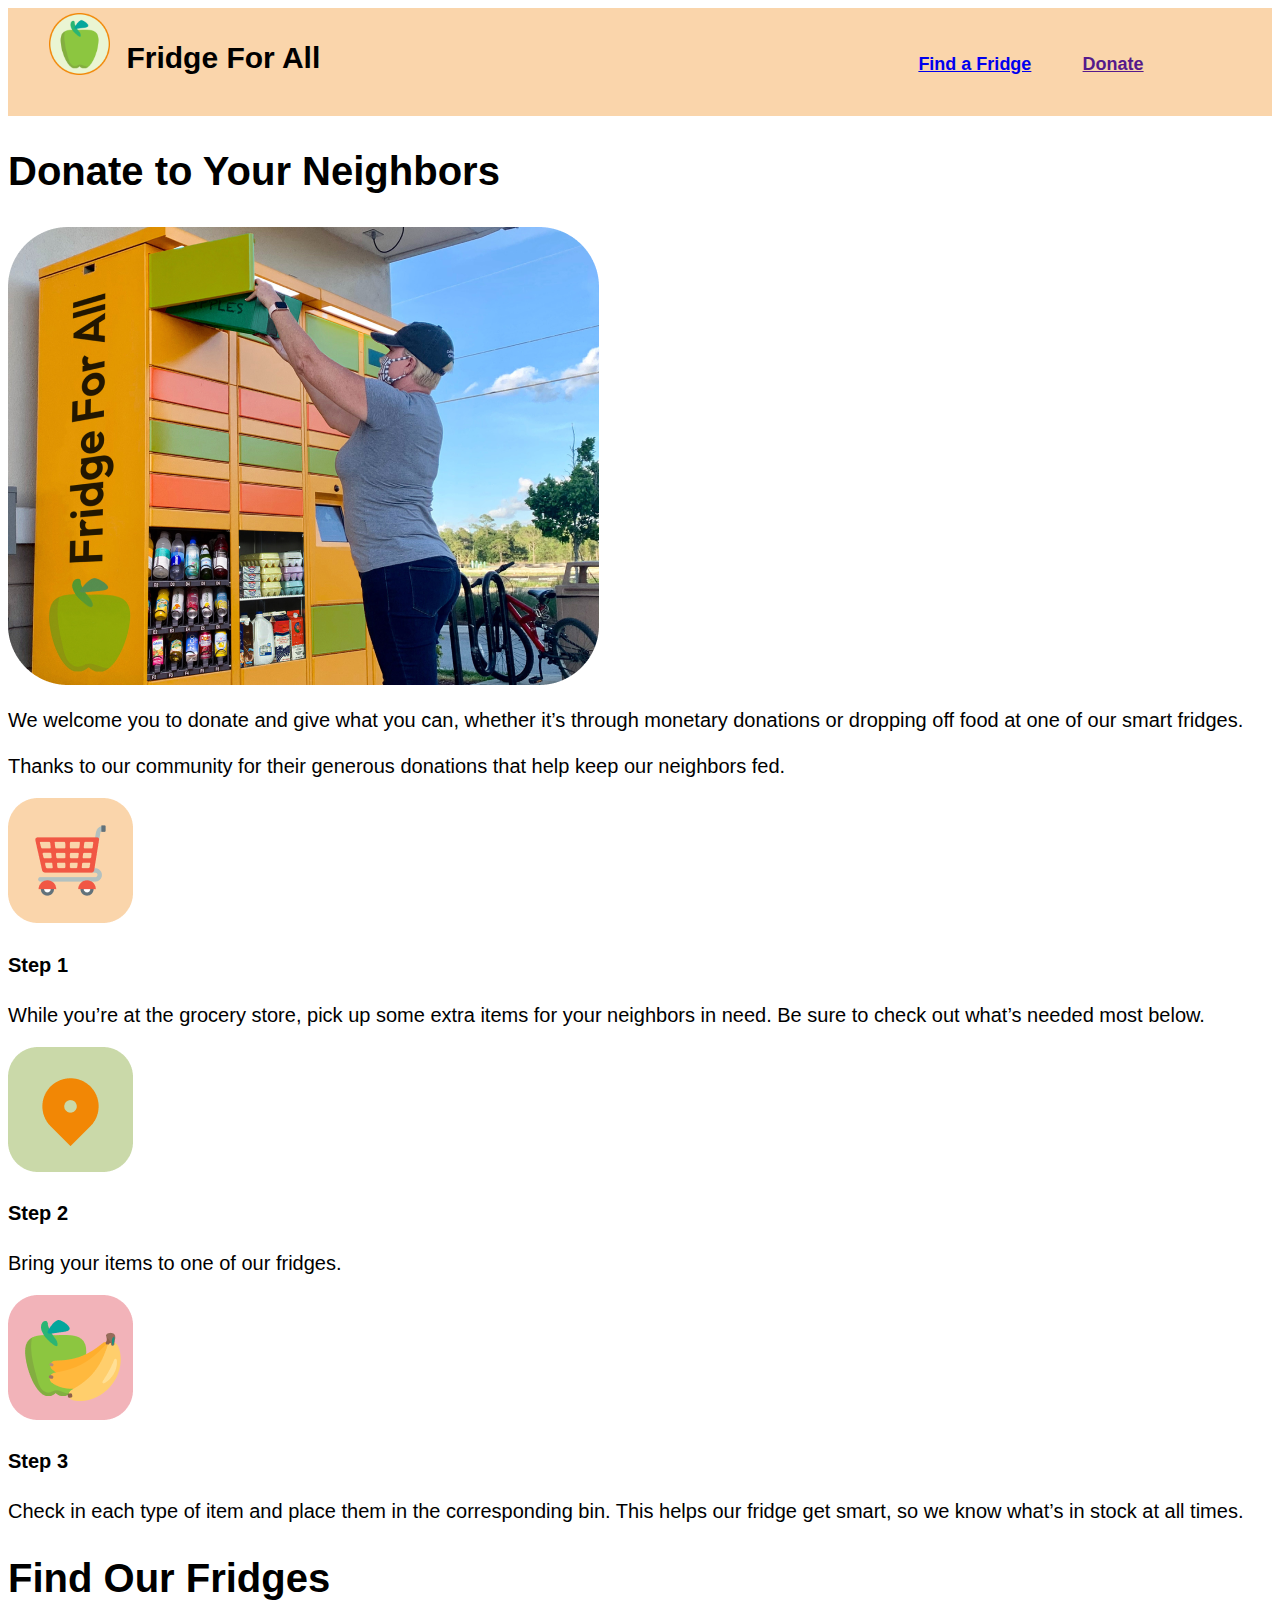
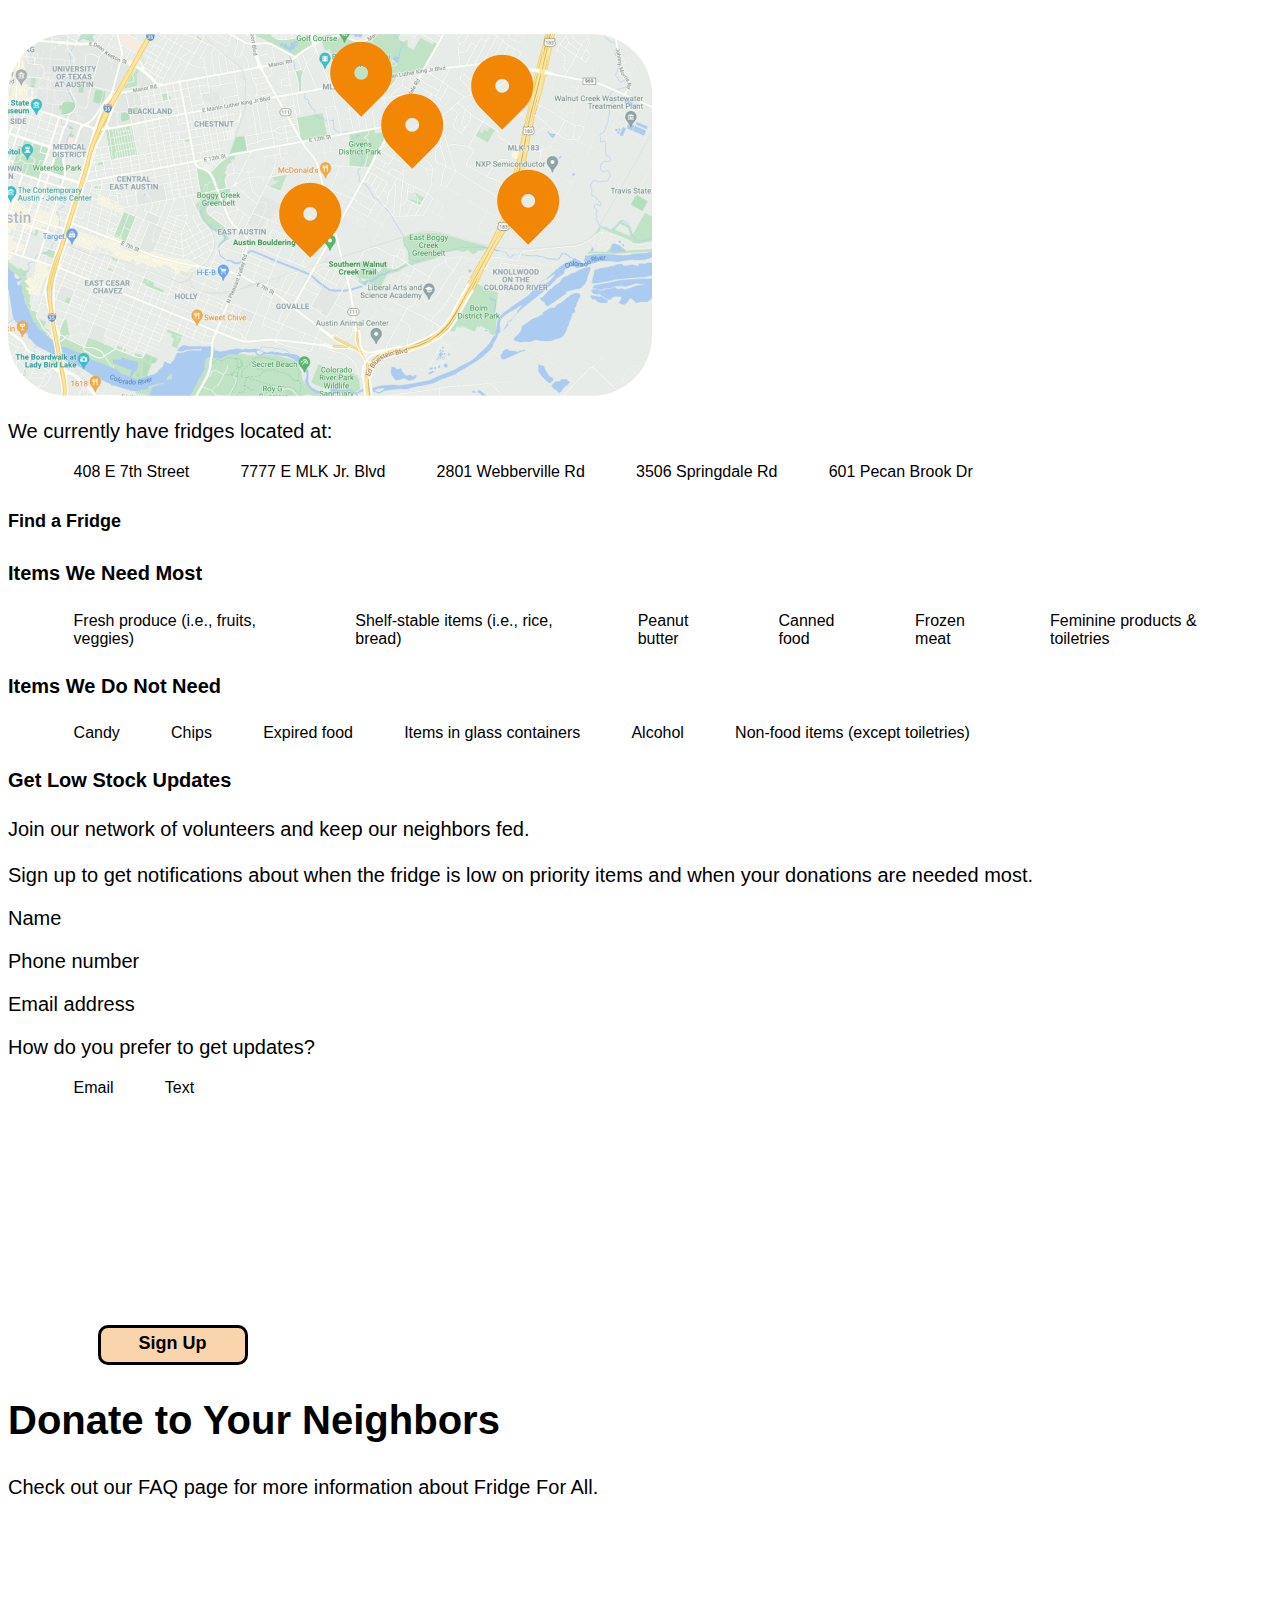
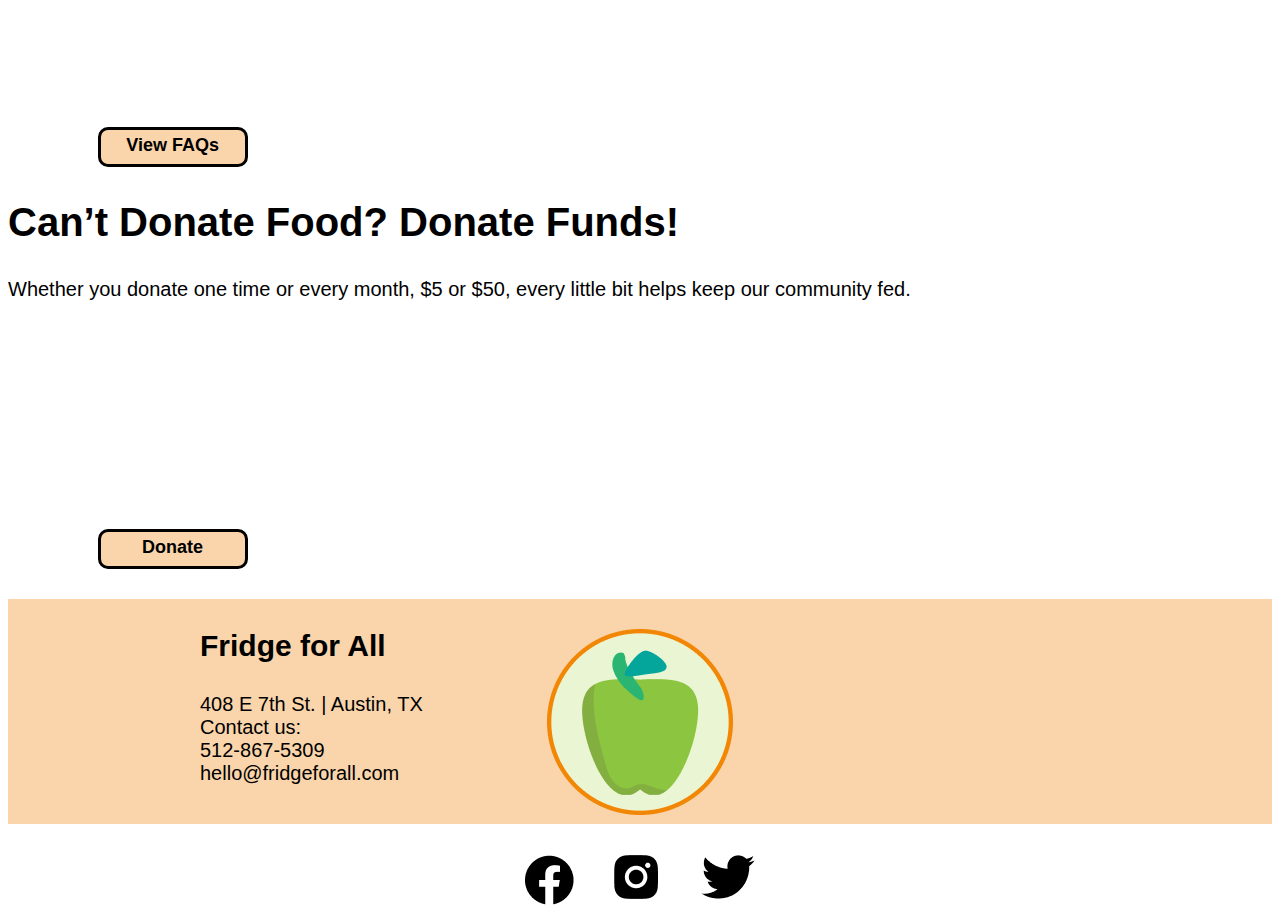
==== donate.html @ ed26b32c "finished page 3; css pointer added" ====
<!--Portfolio Index-->
<!DOCTYPE html>
<html>
    <head>
        <title>FridgeFA</title>
        <link href="css/style.css" rel="stylesheet" type="text/css">
        <link href="css/rwd.css" rel="stylesheet" type="text/css">
        <link rel="icon" type="image/x-icon" href="" alt="FFA Icon">
    </head>
    <body id="">
        <!--HEADER-->
        <header>
            <a href="index.html"><img src="images/Apple Logo.png" id="headerLogo"></a>
            <h3 id="headerTitle">Fridge For All</h3>
            <!--Links Etc.-->
            <nav id="headerNav">
                <ul>
                    <li><a href="findFridge.html"><h5>Find a Fridge</a></li>
                    <li><a href=""><h5>Donate</a></li>
                </ul>
            </nav>
        </header>

        <!--Donate Hero-->
        <section id="hereToHelp"> <!--left these IDs the same, as findFridge. make classes to affect bottom section headers the same? left a similar note in CSS-->
            <h2 id="hereHelp">Donate to Your Neighbors</h2>
            <img id="donorPic" src="./images/Volunteer Desktop.png">
            <p id="hereText" >We welcome you to donate and give what you can, whether it’s through monetary donations or dropping off food at one of our smart fridges.
                            <br><br>Thanks to our community for their generous donations that help keep our neighbors fed.
            </p>
        </section>

        <!--Step by Step Directions-->
        <section id="directions">
            <div class="cardStep">
                <img src="./images/Grocery Cart.png">
                <h4 class="cardTitle">Step 1</h4>
                <p class="cardText">While you’re at the grocery store, pick up some extra items for your neighbors in need. Be sure to check out what’s needed most below.</p>
            </div>
            <div class="cardStep">
                <img src="./images/Step 2.png">
                <h4 class="cardTitle">Step 2</h4>
                <p class="cardText">Bring your items to one of our fridges.</p>
            </div>
            <div class="cardStep">
                <img src="./images/Step 3.png">
                <h4 class="cardTitle">Step 3</h4>
                <p class="cardText">Check in each type of item and place them in the corresponding bin. This helps our fridge get smart, so we know what’s in stock at all times.</p>
            </div>
        </section>

        <!--MAP-->
        <section id="mapFridge">
            <h2 id="hereHelp">Find Our Fridges</h2>
            <div>
                <img src="images/Map.png">
                <img src="images/Map Pin.png" class="allMapPins" id="mapPin1">
                <img src="images/Map Pin.png" class="allMapPins" id="mapPin2">
                <img src="images/Map Pin.png" class="allMapPins" id="mapPin3">
                <img src="images/Map Pin.png" class="allMapPins" id="mapPin4">
                <img src="images/Map Pin.png" class="allMapPins" id="mapPin5">
            </div>
            <div>
                <p>We currently have fridges located at:</p>
                <ul>
                    <li>408 E 7th Street</li>
                    <li>7777 E MLK Jr. Blvd</li>
                    <li>2801 Webberville Rd</li>
                    <li>3506 Springdale Rd</li>
                    <li>601 Pecan Brook Dr</li>
                </ul>
                <div>
                    <h5>Find a Fridge</h5>
                </div>
            </div>
            <!--the following lists are unique to page 3-->
            <div>
                <h4>Items We Need Most</h4>
                <ul>
                    <li>Fresh produce (i.e., fruits, veggies)</li>
                    <li>Shelf-stable items (i.e., rice, bread)</li>
                    <li>Peanut butter</li>
                    <li>Canned food</li>
                    <li>Frozen meat</li>
                    <li>Feminine products & toiletries</li>
                </ul>
            </div>
            <div>
                <h4>Items We Do Not Need</h4>
                <ul>
                    <li>Candy</li>
                    <li>Chips</li>
                    <li>Expired food</li>
                    <li>Items in glass containers</li>
                    <li>Alcohol</li>
                    <li>Non-food items (except toiletries)</li>
                </ul>
            </div>
        </section>

        <!--GET LOW STOCK UPDATES-->
        <section id="lowStock"> <!--note the ID similarities to index, but these are WHAT not WHO-->
            <div id="lowLeft">
                <h4>Get Low Stock Updates</h4>
                <p>Join our network of volunteers and keep our neighbors fed.
                    <br><br>Sign up to get notifications about when the fridge is low on priority items and when your donations are needed most.
                </p>
            </div>
            <div id="lowRight">
                <div>
                    <p>Name</p><div class="inputField"></div>
                </div>
                <div>
                    <p>Phone number</p><div class="inputField"></div>
                </div>
                <div>
                    <p>Email address</p><div class="inputField"></div>
                </div>
                <div>
                    <p>How do you prefer to get updates?</p>
                    <ul class="inputField"><li>Email</li><li>Text</li></ul>
                </div>
                <div id="button">
                    <h5 class="CTA">Sign Up</h5>
                </div>
            </div>
        </section>
        
        <!--FAQ Section-->
        <section> <!--instead of same IDs, tried re-usable Classes, here-->
            <h2 class="sectionHeader">Donate to Your Neighbors</h2>
            <p class="sectionText">Check out our FAQ page for more information about Fridge For All.</p>
            <div id="button"> <!--this might be our button issue: re-using this ID here. redefine as a class?-->
                <h5 class="CTA">View FAQs</h5>
            </div>
        </section>
        
        <!--FAQ-2 Section-->
        <section> <!--left these IDs the same, as findFridge-->
            <h2 class="sectionHeader">Can’t Donate Food? Donate Funds!</h2>
            <p class="sectionText">Whether you donate one time or every month, $5 or $50, every little bit helps keep our community fed.</p>
            <div id="button"> <!--this might be our button issue: re-using this ID here. redefine as a class?-->
                <h5 class="CTA">Donate</h5>
            </div>
        </section>

        <!--FOOTER-->
        <footer>
            <div id="footAddress">
                <h3>Fridge for All</h3>
                <p>408 E 7th St. | Austin, TX<br>Contact us:<br>512-867-5309<br>hello@fridgeforall.com</p>
            </div>
            <div id="footLogo">
                <a href="index.html"><img src="images/Apple Logo.png"></a>
            </div>
            <div>
                <img src="images/Facebook.png" id="footFace" class="cursorPointer">
                <img src="images/Instagram.png" id="footIn" class="cursorPointer">
                <img src="images/Twitter.png" id="footTwit" class="cursorPointer">
            </div>
        </footer>
        
        <script src="https://code.jquery.com/jquery-3.4.1.min.js"></script>
        <script src="https://ajax.googleapis.com/ajax/libs/jquery/3.4.1/jquery.min.js"></script>
        <script src="js/index.js"></script>
    </body>
</html>
---- css/style.css ----
/*Fridge for All Style Sheet*/


h1{
    color:black;
    font-family: "Outfit","Helvetica","Spectral","Georgia",sans-serif;
    font-size: 50px;
}
h2{
    color:black;
    font-family: "Outfit","Helvetica","Spectral","Georgia",sans-serif;
    font-size: 40px;
}
h3{
    color:black;
    font-family: "Outfit","Helvetica","Spectral","Georgia",sans-serif;
    font-size: 30px;
}
h4{
    color:black;
    font-family: "Outfit","Helvetica","Spectral","Georgia",sans-serif;
    font-size: 20px;
}
h5{
    color:black;
    font-family: "Outfit","Helvetica","Spectral","Georgia",sans-serif;
    font-size: 18px;
}
pre{
    margin-top: -3%;
    color:black;
    font-family: "Outfit","Helvetica","Spectral","Georgia",sans-serif;
    font-size: 42px;
    font-weight: bold;
}
p{
    color:black;
    font-family: "Outfit","Helvetica","Epilogue","Cambria",sans-serif;
    font-size: 20px;
}

ul{
    list-style: none;
    display: flex;
}
li{
    color:black;
    font-family: "Expletus Sans","Arima Madurai","Spectral","Georgia",sans-serif;
    font-size: 16px;
    padding-left: 2vw;
    padding-right: 2vw;
}

*{
    box-sizing: border-box;
}/* ^^W3 says helps layout: includes padding and borders in element sizes for gridding*/

/*The Header: logo, title, and navigation_______________*/
header{
    background-color: #FAD5AB;
    height: 12vh;

    display: grid;
    grid-template-columns:  8vw         25vw        33vw        33vw;
    grid-template-areas:    "headerLogo headerTitle headerGap   headerNav";
}
#headerLogo{
    padding-top: 5%;
    margin-left: auto;
    width: 60%;

    display: grid;
    grid-area: headerLogo;
}
#headerTitle{
    padding-top: 1%;
    margin-left: 5%;
    display: grid;
    grid-area: headerTitle;
}
#headerGap{/*used only for spacing*/
    display: grid;
    grid-area: headerGap;
}
#headerNav{
    display: grid;
    grid-area: headerNav;
}

#heroBanner{
    background-image:url("../images/Header.png");
    background-size: cover;
    height: 35vh;
    width: 100%;
    text-align: center;
    padding-top: 3%;
}
/*#heroWelcomeNeighbor{

}
#heroTakeLeave{

}/*

/*Who We Are    underneath the hero banner_____________________*/
#whoWeAre{
    padding-bottom: 5%;
    display: grid;
    grid-template-areas:    "whoTitle   whoTitle"
                            "whoLeft    WhoRight";
}
#who{
    text-align: center;
    margin-top: 5%;
    width: 100%;
}
#whoTitle{
    text-align: center;
    display:grid;
    padding-top: 3%;
    grid-area: whoTitle;
    
}
#whoLeft{
    text-align: left;
    padding-left: 25%;
    width: 50%;
}
#whoRight{
    scale: -10%;
    float: right;
    margin-top: -26%;
    padding-right: 25%;
    margin-left: 75vw;
    width: 45%;
    display: grid;
    grid-area: whoRight;

    grid-template-areas:    "whoCard1 whoCard2"
                            "whoCard3 whoCard4";
}

.CTA{/*button styling*/
    border-style: solid;
    background-color: #FAD5AB;
    height: 40px;
    width: 150px;
    margin-left: 7vw;
    border-radius: 10px;
    text-align: center;
    padding-top: 5px;
    margin-top: 18%;
}

/*Tile/Card Styling_____________________________________________*/
.tileStat{
    text-align: center;
    display: flex;
}

.tilePic{
    width: 210px;
    padding: 10px;
}

.statText{
    margin-top: -20%;
}

#whoCard1{
    display: grid;
    grid-area: whoCard1;
}
#whoCard2{
    display: grid;
    grid-area: whoCard2;
}
#whoCard3{
    display: grid;
    grid-area: whoCard3;
}
#whoCard4{
    display: grid;
    grid-area: whoCard4;
}

#help{
    margin-top: 8%;
    text-align: left;
    padding-left: 25%;
    width: 50%;
}

#basket{
    margin-top: -80%;
    margin-left: 33.5vw;
    width: 45%;
}
/*Map styling_____________________________________________________*/
#map{
    margin-top: 5%;
    padding-left: 18%;
    padding-bottom: 5%;
    padding-right: 20px;
}

.allMapPins{
    position: absolute;
}
#mapPin1{
    margin-left: -26%;
}
#mapPin2{
    margin-left: -15%;
    margin-top: 1%;
}
#mapPin3{
    margin-left: -22%;
    margin-top: 4%;
}
#mapPin4{
    margin-left: -13%;
    margin-top: 10%;
}
#mapPin5{
    margin-left: -30%;
    margin-top: 11%;
}

#location{
    float: right;
    text-align: left;
    margin-top: -21%;
    margin-right: 20vw;
    width: 30%;
}

#button2{/*button styling*/
    border-style: solid;
    background-color: #FAD5AB;
    height: 40px;
    width: 150px;
    margin-left: 7vw;
    border-radius: 10px;
    text-align: center;
    margin-top: 18%;
}

#CTA2{
    margin-top: 4%;
}

/*page 2 new declrations
didn't move others around, so that you could find them still,
in case you're familiar with their order on this page.*/
#whatStock{
    /**/
}
#whatTitle{
    /**/
}
#whatLeft{
    /**/
}
#whatRight{
    /**/
}

.dropdown{
    /**/
}

#whatCard1{
    /**/
}
#whatCard2{
    /**/
}
#whatCard3{
    /**/
}
#whatCard4{
    /**/
}

.inputField{
    /**/
}


/*page 3/new declrations
didn't move others around, so that you could find them still,
in case you're familiar with their order on this page.*/
#donorPic{
    /**/
}

#directions{
    /**/
}
.cardStep{
    /**/
}
.cardTitle{
    /**/
}
.cardText{
    /**/
}

/*the repetitive nature of some of these IDs makes me wonder
can we generalize the name so it'd be less confusing to apply
the same spacing to comparable sections on each page?
e.g., sectionHeader below, but used in place of other IDs, too,
if they don't each need micro-spacing*/
#lowStock{
    /**/
}
#lowLeft{
    /**/
}
#lowRight{
    /**/
}

.sectionHeader{
    /**/
}
.sectionText{
    /**/
}

/*footer styling____________________________________________________*/
footer{
    background-color: #FAD5AB;
    text-align: center;
    height: 25vh;
}
#footLogo{
    padding: 30px;
}

#footAddress{
    text-align: left;
    position: absolute;
    margin-left: 15%;
}

#footSocial{
    float: right;
    margin-right: 15vw;
    margin-top: -11.5%;
}

#footFace{
    padding-right: 30px;
}

#footIn{
    padding-right: 30px;
}
---- css/rwd.css ----
/*Fridge for All Style Sheet 2*/

/*Interaction States*/

.cursorPointer{
    cursor: pointer;
}


/*
#nav1:hover{
    text-shadow: 0px 4px 12px #2aca0a;
    transition: 0.2s;
}
*/

/*
#hQuote:hover{
    text-shadow: 0px 4px 12px #0a8dca;
    transition: 0.2s;
}
*/

/*Breakpoint: Mobile*/
@media all and (max-width: 500px){
    
}
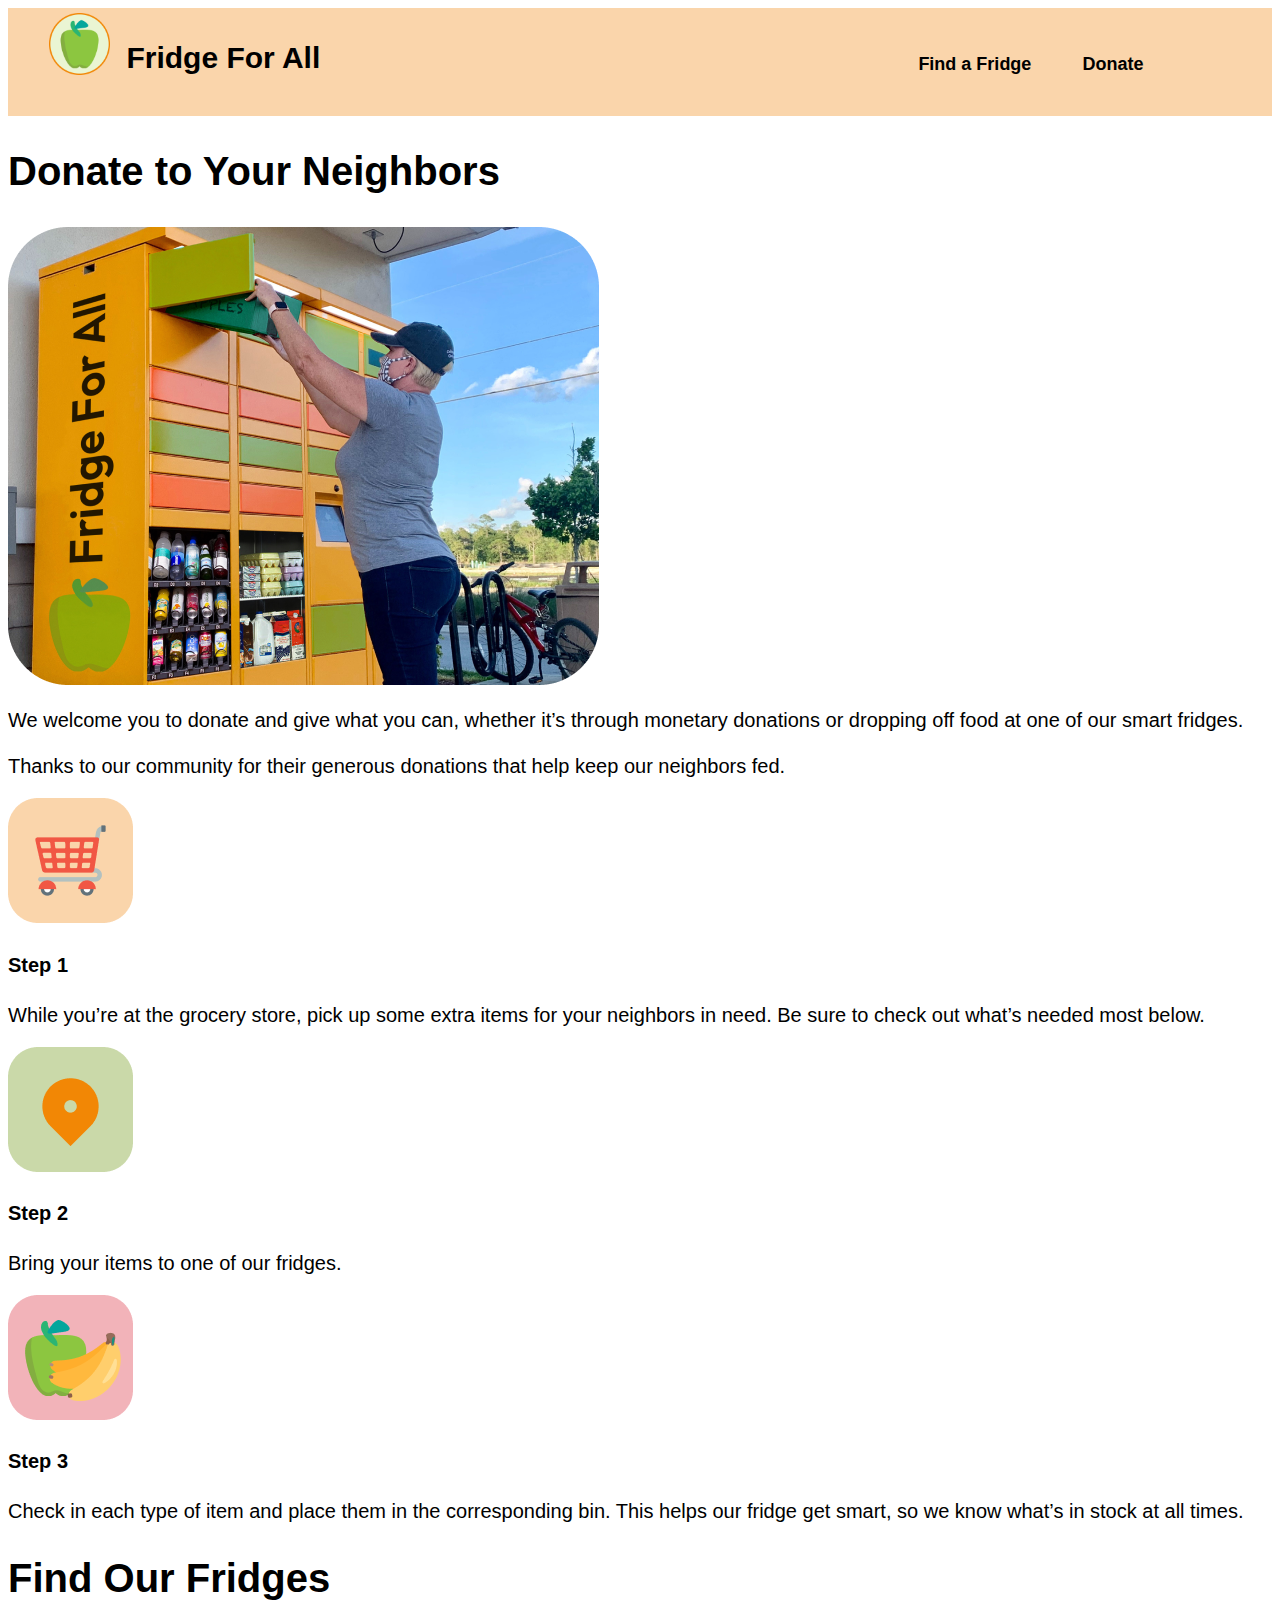
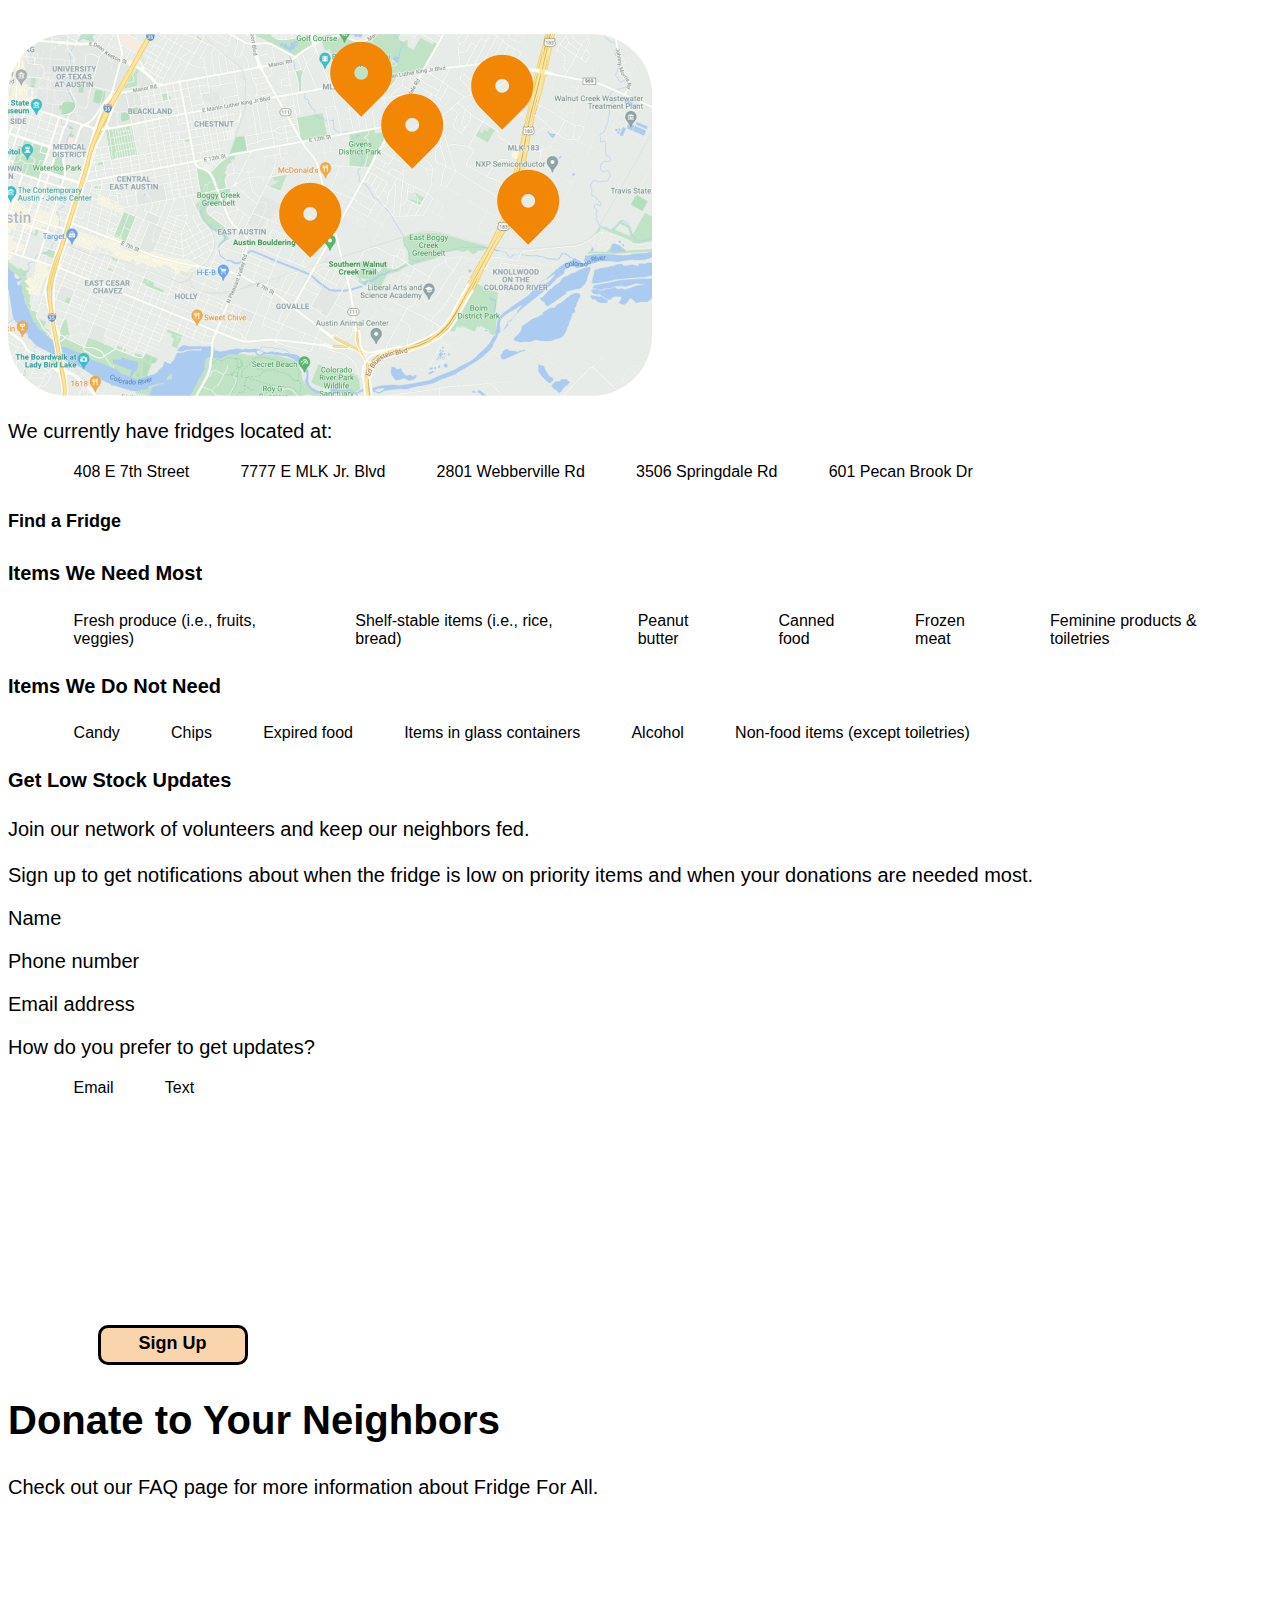
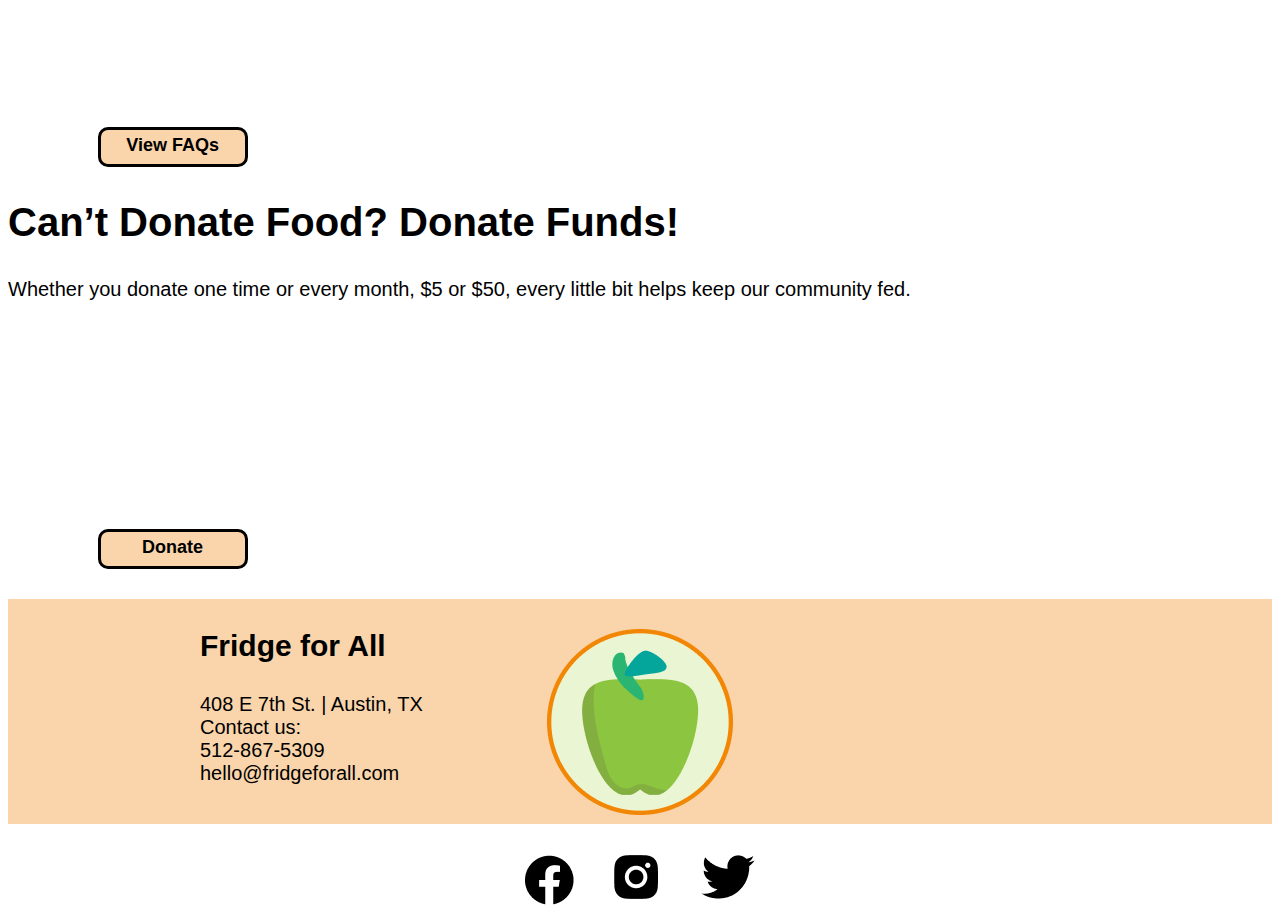
==== commit 77fcd7d5: "map and button js" ====
--- a/donate.html
+++ b/donate.html
@@ -5,7 +5,7 @@
         <title>FridgeFA</title>
         <link href="css/style.css" rel="stylesheet" type="text/css">
         <link href="css/rwd.css" rel="stylesheet" type="text/css">
-        <link rel="icon" type="image/x-icon" href="" alt="FFA Icon">
+        <link rel="icon" type="image/x-icon" href="images/Apple Logo.png" alt="FFA Icon">
     </head>
     <body id="">
         <!--HEADER-->
@@ -59,6 +59,7 @@
                 <img src="images/Map Pin.png" class="allMapPins" id="mapPin3">
                 <img src="images/Map Pin.png" class="allMapPins" id="mapPin4">
                 <img src="images/Map Pin.png" class="allMapPins" id="mapPin5">
+                <div id="dropdownContent"><p id="mapAddress">867 Five Three O'Nine St</p></div>
             </div>
             <div>
                 <p>We currently have fridges located at:</p>
@@ -69,9 +70,9 @@
                     <li>3506 Springdale Rd</li>
                     <li>601 Pecan Brook Dr</li>
                 </ul>
-                <div>
+                <a href="findFridge.html"><div>
                     <h5>Find a Fridge</h5>
-                </div>
+                </div></a>
             </div>
             <!--the following lists are unique to page 3-->
             <div>
@@ -120,9 +121,9 @@
                     <p>How do you prefer to get updates?</p>
                     <ul class="inputField"><li>Email</li><li>Text</li></ul>
                 </div>
-                <div id="button">
+                <a href=""><div id="button">
                     <h5 class="CTA">Sign Up</h5>
-                </div>
+                </div></a>
             </div>
         </section>
         
@@ -130,18 +131,18 @@
         <section> <!--instead of same IDs, tried re-usable Classes, here-->
             <h2 class="sectionHeader">Donate to Your Neighbors</h2>
             <p class="sectionText">Check out our FAQ page for more information about Fridge For All.</p>
-            <div id="button"> <!--this might be our button issue: re-using this ID here. redefine as a class?-->
+            <a href=""><div id="button"> <!--this might be our button issue: re-using this ID here. redefine as a class?-->
                 <h5 class="CTA">View FAQs</h5>
-            </div>
+            </div></a>
         </section>
         
         <!--FAQ-2 Section-->
         <section> <!--left these IDs the same, as findFridge-->
             <h2 class="sectionHeader">Can’t Donate Food? Donate Funds!</h2>
             <p class="sectionText">Whether you donate one time or every month, $5 or $50, every little bit helps keep our community fed.</p>
-            <div id="button"> <!--this might be our button issue: re-using this ID here. redefine as a class?-->
+            <a href=""><div id="button"> <!--this might be our button issue: re-using this ID here. redefine as a class?-->
                 <h5 class="CTA">Donate</h5>
-            </div>
+            </div></a>
         </section>
 
         <!--FOOTER-->
@@ -154,9 +155,9 @@
                 <a href="index.html"><img src="images/Apple Logo.png"></a>
             </div>
             <div>
-                <img src="images/Facebook.png" id="footFace" class="cursorPointer">
-                <img src="images/Instagram.png" id="footIn" class="cursorPointer">
-                <img src="images/Twitter.png" id="footTwit" class="cursorPointer">
+                <img src="images/Facebook.png" id="footFace">
+                <img src="images/Instagram.png" id="footIn">
+                <img src="images/Twitter.png" id="footTwit">
             </div>
         </footer>
         
--- a/css/style.css
+++ b/css/style.css
@@ -3,39 +3,39 @@
 
 h1{
     color:black;
-    font-family: "Outfit","Helvetica","Spectral","Georgia",sans-serif;
+    font-family: "Outfit","Helvetica","Georgia","Cambira",sans-serif;
     font-size: 50px;
 }
 h2{
     color:black;
-    font-family: "Outfit","Helvetica","Spectral","Georgia",sans-serif;
+    font-family: "Outfit","Helvetica","Georgia","Cambira",sans-serif;
     font-size: 40px;
 }
 h3{
     color:black;
-    font-family: "Outfit","Helvetica","Spectral","Georgia",sans-serif;
+    font-family: "Outfit","Helvetica","Georgia","Cambira",sans-serif;
     font-size: 30px;
 }
 h4{
     color:black;
-    font-family: "Outfit","Helvetica","Spectral","Georgia",sans-serif;
+    font-family: "Outfit","Helvetica","Georgia","Cambira",sans-serif;
     font-size: 20px;
 }
 h5{
     color:black;
-    font-family: "Outfit","Helvetica","Spectral","Georgia",sans-serif;
+    font-family: "Outfit","Helvetica","Georgia","Cambira",sans-serif;
     font-size: 18px;
 }
 pre{
     margin-top: -3%;
     color:black;
-    font-family: "Outfit","Helvetica","Spectral","Georgia",sans-serif;
+    font-family: "Outfit","Helvetica","Georgia","Cambira",sans-serif;
     font-size: 42px;
     font-weight: bold;
 }
 p{
     color:black;
-    font-family: "Outfit","Helvetica","Epilogue","Cambria",sans-serif;
+    font-family: "Outfit","Helvetica","Georgia","Cambira",sans-serif;
     font-size: 20px;
 }
 
@@ -45,10 +45,27 @@
 }
 li{
     color:black;
-    font-family: "Expletus Sans","Arima Madurai","Spectral","Georgia",sans-serif;
+    font-family: "Outfit","Helvetica","Georgia","Cambira",sans-serif;
     font-size: 16px;
     padding-left: 2vw;
     padding-right: 2vw;
+}
+
+a:link{
+    color:black ;
+    text-decoration: none;
+}
+a:visited{
+    color:black ;
+    text-decoration: none;
+}
+a:hover{
+    color:green ;
+    text-decoration: underline;
+}
+a:active{
+    color:black ;
+    text-decoration: none;
 }
 
 *{
@@ -150,6 +167,7 @@
     text-align: center;
     padding-top: 5px;
     margin-top: 18%;
+    cursor: pointer;
 }
 
 /*Tile/Card Styling_____________________________________________*/
@@ -244,10 +262,12 @@
     border-radius: 10px;
     text-align: center;
     margin-top: 18%;
+    cursor: pointer;
 }
 
 #CTA2{
     margin-top: 4%;
+    cursor: pointer;
 }
 
 /*page 2 new declrations
@@ -354,8 +374,14 @@
 
 #footFace{
     padding-right: 30px;
+    cursor: pointer;
 }
 
 #footIn{
     padding-right: 30px;
-}
+    cursor: pointer;
+}
+
+#footTwit{
+    cursor: pointer;
+}
--- a/css/rwd.css
+++ b/css/rwd.css
@@ -1,25 +1,39 @@
 /*Fridge for All Style Sheet 2*/
 
-/*Interaction States*/
+/*maybe for java, since it doesn't recognize vw/h, but not useful yet*/
+#screenCheck{
+    width: 1vw;
+    height: 1vh;
+}
 
-.cursorPointer{
-    cursor: pointer;
+#dropdownContent{
+    display: none;
+    position: absolute;
+    padding-top: 0px;
+    padding-left: 10px;
+    z-index: 1;
+
+    background-color: #f9f9f9;
+    border-radius: 15px;
+    height: 40px;
+    max-width: 350px;
+    box-shadow: 0px 8px 16px 0px rgba(40, 209, 68, 0.459);
 }
+
+.allMapPins:hover{
+    transform: scaleX(1.2);/*not currently working*/
+    transform: scaleY(1.2);
+    transform: translate(0px -10px); /*not currently working*/
+    transition: 0.2s;
+}
+
+/*change to number to see which pin this is*/ /*
+#mapPin2:hover { 
+    background-color: blue;
+}*/
 
 
 /*
-#nav1:hover{
-    text-shadow: 0px 4px 12px #2aca0a;
-    transition: 0.2s;
-}
-*/
-
-/*
-#hQuote:hover{
-    text-shadow: 0px 4px 12px #0a8dca;
-    transition: 0.2s;
-}
-*/
 
 /*Breakpoint: Mobile*/
 @media all and (max-width: 500px){
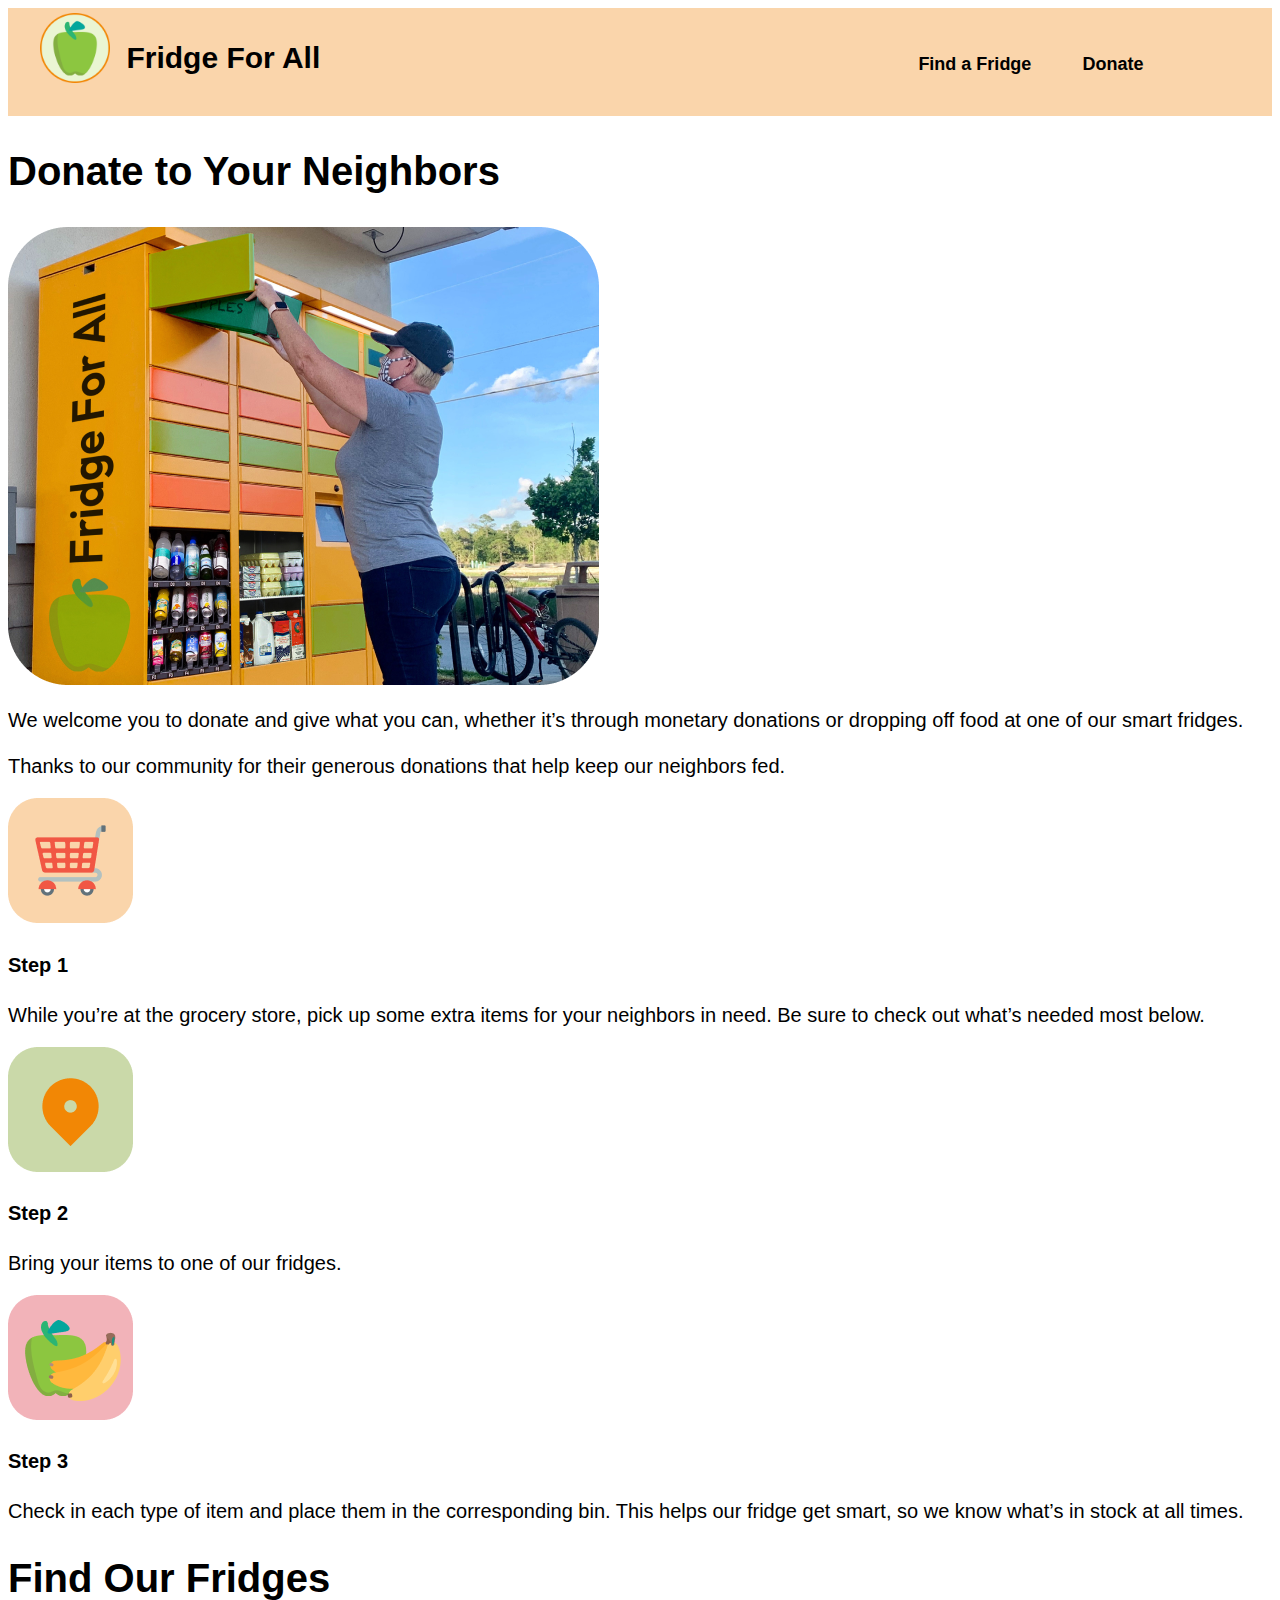
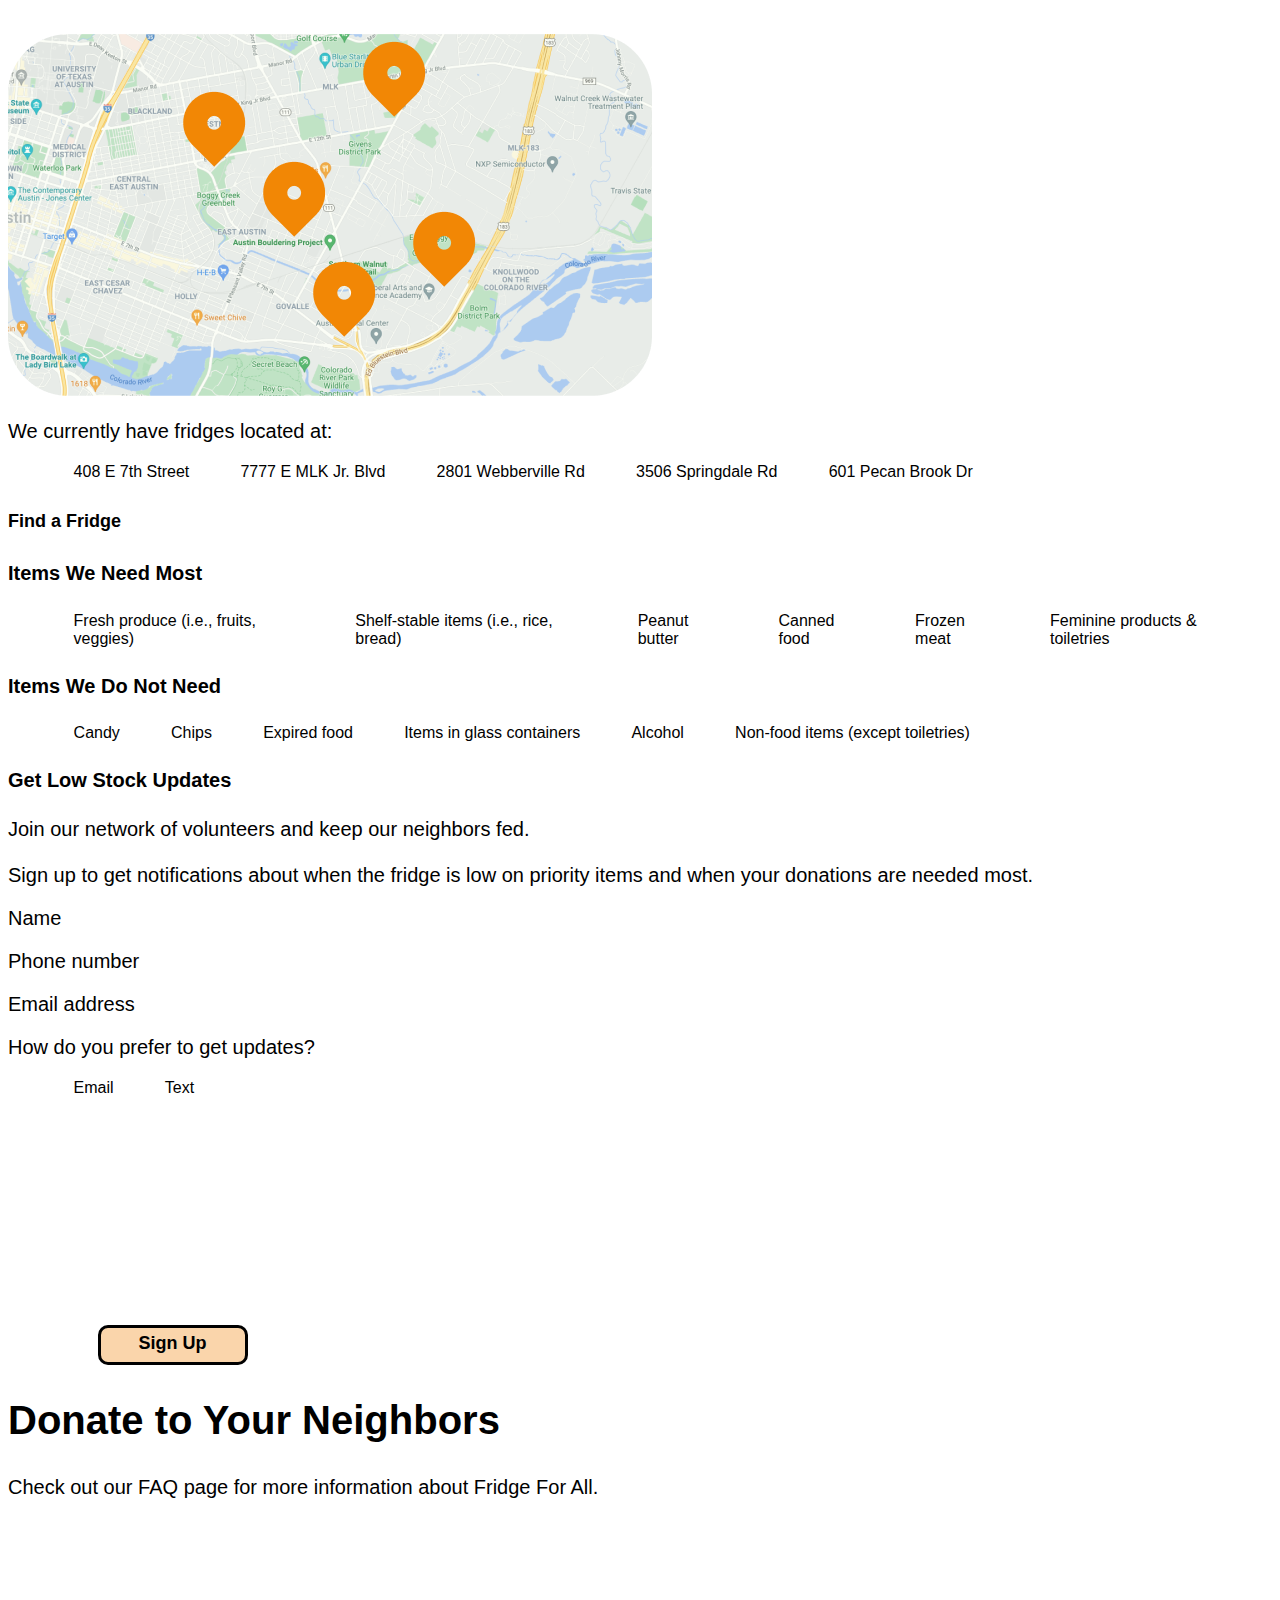
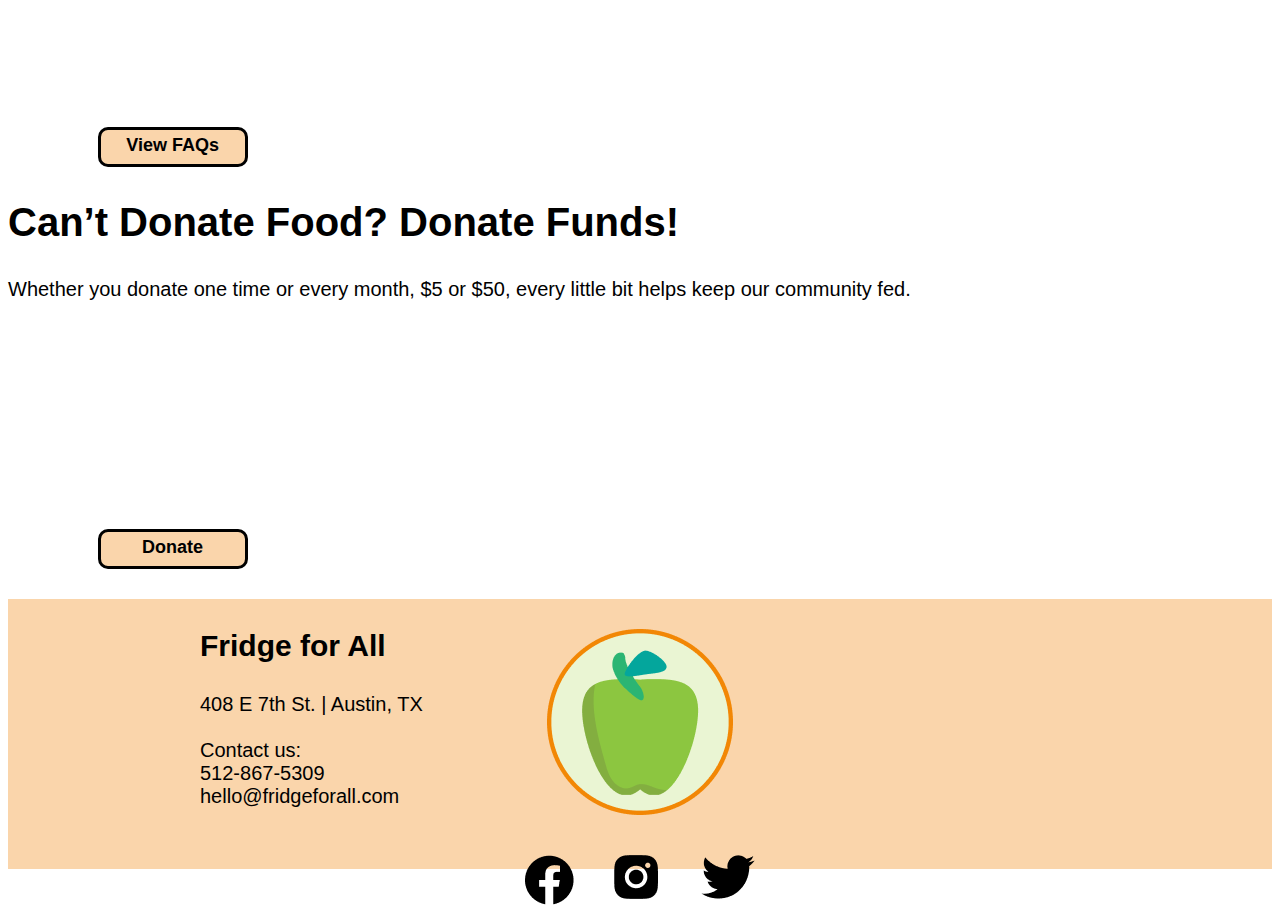
==== commit 0e9c00d0: "rwd: footer" ====
--- a/donate.html
+++ b/donate.html
@@ -149,7 +149,7 @@
         <footer>
             <div id="footAddress">
                 <h3>Fridge for All</h3>
-                <p>408 E 7th St. | Austin, TX<br>Contact us:<br>512-867-5309<br>hello@fridgeforall.com</p>
+                <p>408 E 7th St. | Austin, TX<br><br>Contact us:<br>512-867-5309<br>hello@fridgeforall.com</p>
             </div>
             <div id="footLogo">
                 <a href="index.html"><img src="images/Apple Logo.png"></a>
--- a/css/style.css
+++ b/css/style.css
@@ -84,7 +84,7 @@
 #headerLogo{
     padding-top: 5%;
     margin-left: auto;
-    width: 60%;
+    width: 70px;
 
     display: grid;
     grid-area: headerLogo;
@@ -122,20 +122,20 @@
 /*Who We Are    underneath the hero banner_____________________*/
 #whoWeAre{
     padding-bottom: 5%;
-    display: grid;
+    /*display: grid;
     grid-template-areas:    "whoTitle   whoTitle"
-                            "whoLeft    WhoRight";
+                            "whoLeft    WhoRight";*/
 }
 #who{
     text-align: center;
     margin-top: 5%;
     width: 100%;
 }
-#whoTitle{
-    text-align: center;
-    display:grid;
+.sectionTitle{
+    text-align: center;
     padding-top: 3%;
-    grid-area: whoTitle;
+    /*display:grid;
+    grid-area: whoTitle;*/
     
 }
 #whoLeft{
@@ -146,15 +146,18 @@
 #whoRight{
     scale: -10%;
     float: right;
-    margin-top: -26%;
+    margin-top: -470px;
     padding-right: 25%;
     margin-left: 75vw;
     width: 45%;
-    display: grid;
-    grid-area: whoRight;
-
+    /*grid-area: whoRight;*/
+
+    display: grid;
     grid-template-areas:    "whoCard1 whoCard2"
                             "whoCard3 whoCard4";
+}
+#button{
+    /**/
 }
 
 .CTA{/*button styling*/
@@ -162,12 +165,13 @@
     background-color: #FAD5AB;
     height: 40px;
     width: 150px;
+    border-radius: 10px;
+    text-align: center;
+    cursor: pointer;
+
     margin-left: 7vw;
-    border-radius: 10px;
-    text-align: center;
+    margin-top: 18%;
     padding-top: 5px;
-    margin-top: 18%;
-    cursor: pointer;
 }
 
 /*Tile/Card Styling_____________________________________________*/
@@ -226,29 +230,30 @@
     position: absolute;
 }
 #mapPin1{
-    margin-left: -26%;
+    margin-left: -480px;
+    margin-top: 50px;
 }
 #mapPin2{
-    margin-left: -15%;
-    margin-top: 1%;
+    margin-left: -300px;
+    margin-top: 0px;
 }
 #mapPin3{
-    margin-left: -22%;
-    margin-top: 4%;
+    margin-left: -400px;
+    margin-top: 120px;
 }
 #mapPin4{
-    margin-left: -13%;
-    margin-top: 10%;
+    margin-left: -350px;
+    margin-top: 220px;
 }
 #mapPin5{
-    margin-left: -30%;
-    margin-top: 11%;
+    margin-left: -250px;
+    margin-top: 170px;
 }
 
 #location{
     float: right;
     text-align: left;
-    margin-top: -21%;
+    margin-top: -310px;
     margin-right: 20vw;
     width: 30%;
 }
@@ -354,7 +359,7 @@
 footer{
     background-color: #FAD5AB;
     text-align: center;
-    height: 25vh;
+    height: 30vh;
 }
 #footLogo{
     padding: 30px;
--- a/css/rwd.css
+++ b/css/rwd.css
@@ -36,7 +36,82 @@
 /*
 
 /*Breakpoint: Mobile*/
-@media all and (max-width: 500px){
+@media all and (max-width: 1000px){
+
+    /*Who We Are & What We Do Section___________________*/
+
+    #button{
+        width: 50vw;
+
+        margin-top: 0px;
+        margin-bottom: 250px;
+        margin-left: 180px;
+    }
+
+    #whoLeft{
+        text-align: left;
+        padding-left: 12%;
+        padding-right: 12%;
+        width: 100%;
+        margin-bottom: 10%;
+    }
+
+    #whoRight{
+        float:left;
+        margin-left:20vw;
+        margin-top: -170px;
+    }
+
+    /*Need Help? Fruit Basket___________________________________*/
+
+    #help{
+        text-align: left;
+        padding-left: 12%;
+        padding-right: 12%;
+        width: 100%;
+        
+        /*border-style: solid; /*to see what we're talking about*/
+    }
+    #help h2{
+        margin-top:300px;
+        text-align: center;
+        margin-left: 0px;
+        padding-top: 100px;
+    }
+    #basket{
+        margin-top: 0%;
+        margin-left: 150px;
+        width: 45%;
+    }
+    
+    /*Map_______________________________________________________*/
+    #location{
+        float: none;
+        text-align: left;
+        margin-top: 60px;
+        padding-left: 12%;
+        padding-right: 12%;
+        width: 100%;
+    }
+
+    
+    /*Footer_____________________________________________________*/
+    footer{
+        height: 40vh; /*not currently working*/
+    }
+    
+    #footLogo{
+        padding-top: 50px;
+        margin-right: -400px;
+    }
+
+    #footSocial{
+        float: left;
+        margin-left: 130px;
+        margin-right: 0vw;
+        margin-top: -30px;
+    }
+    
     
 }
 
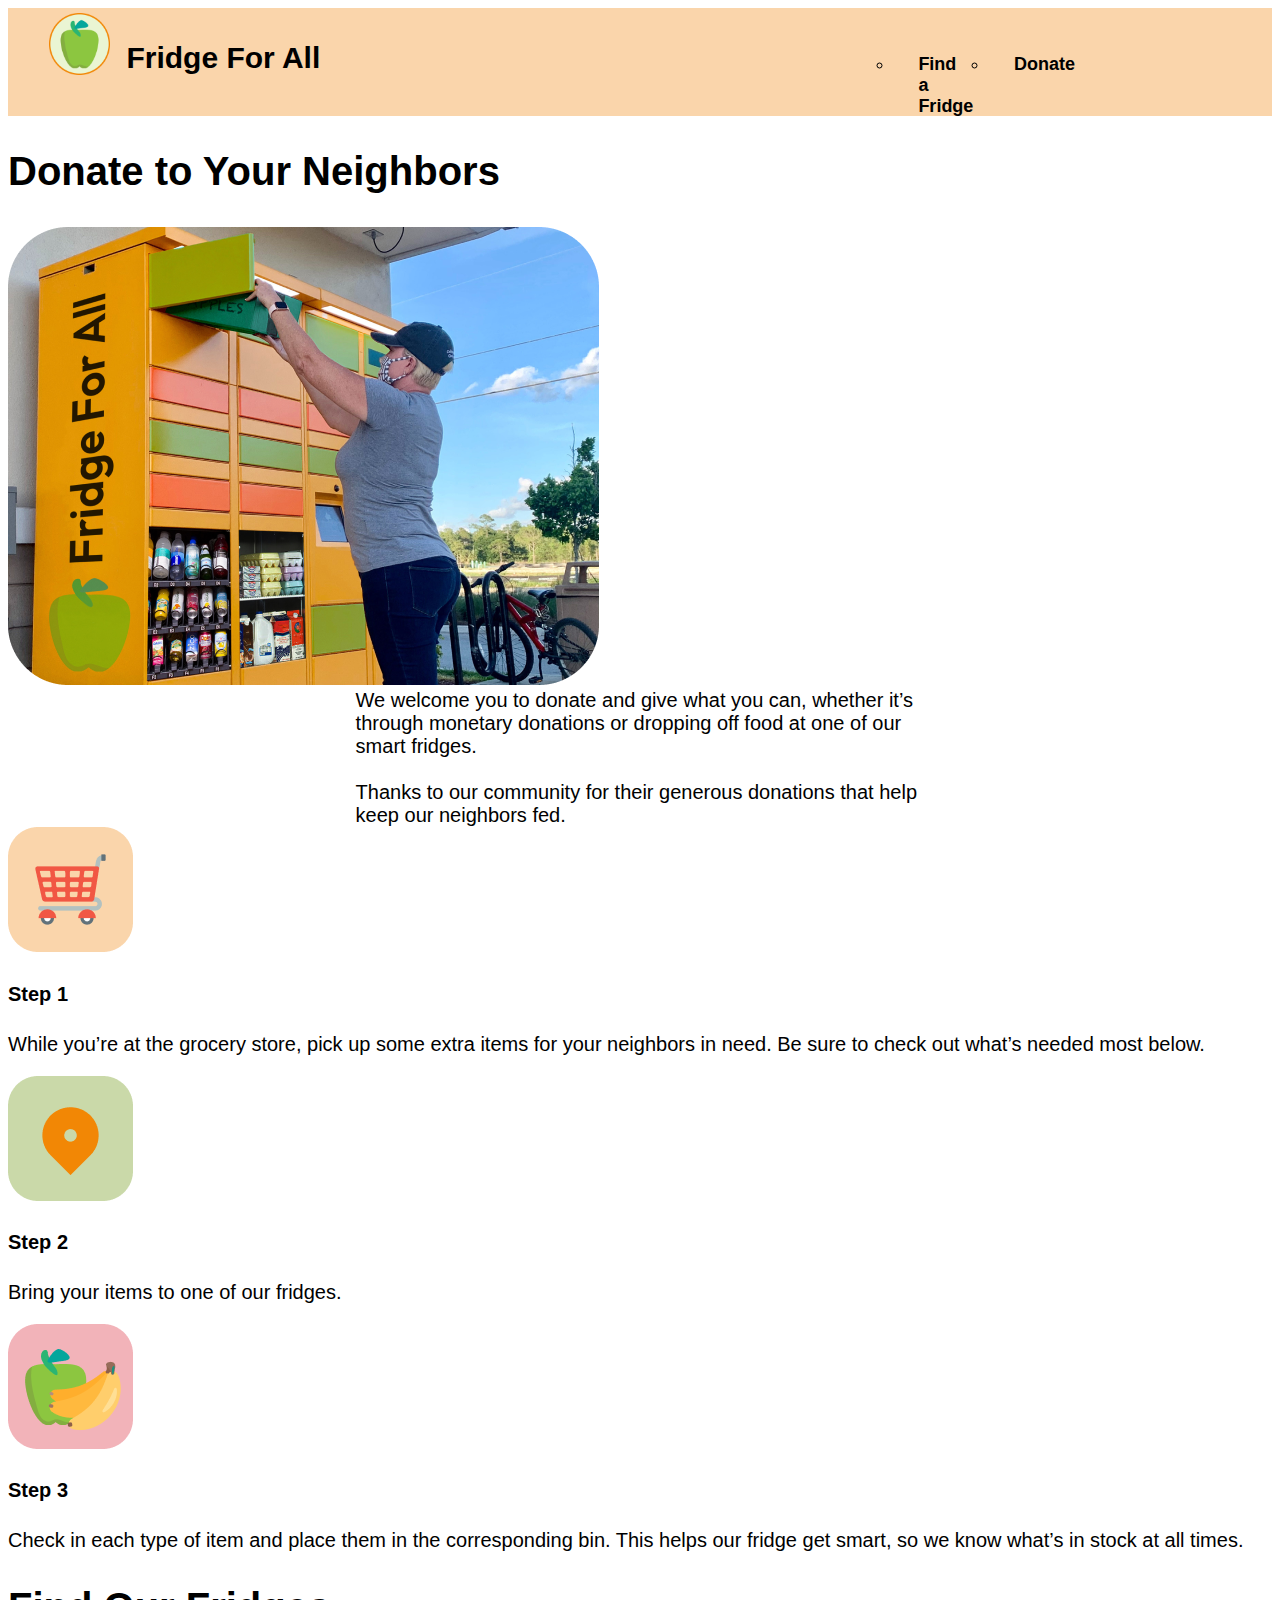
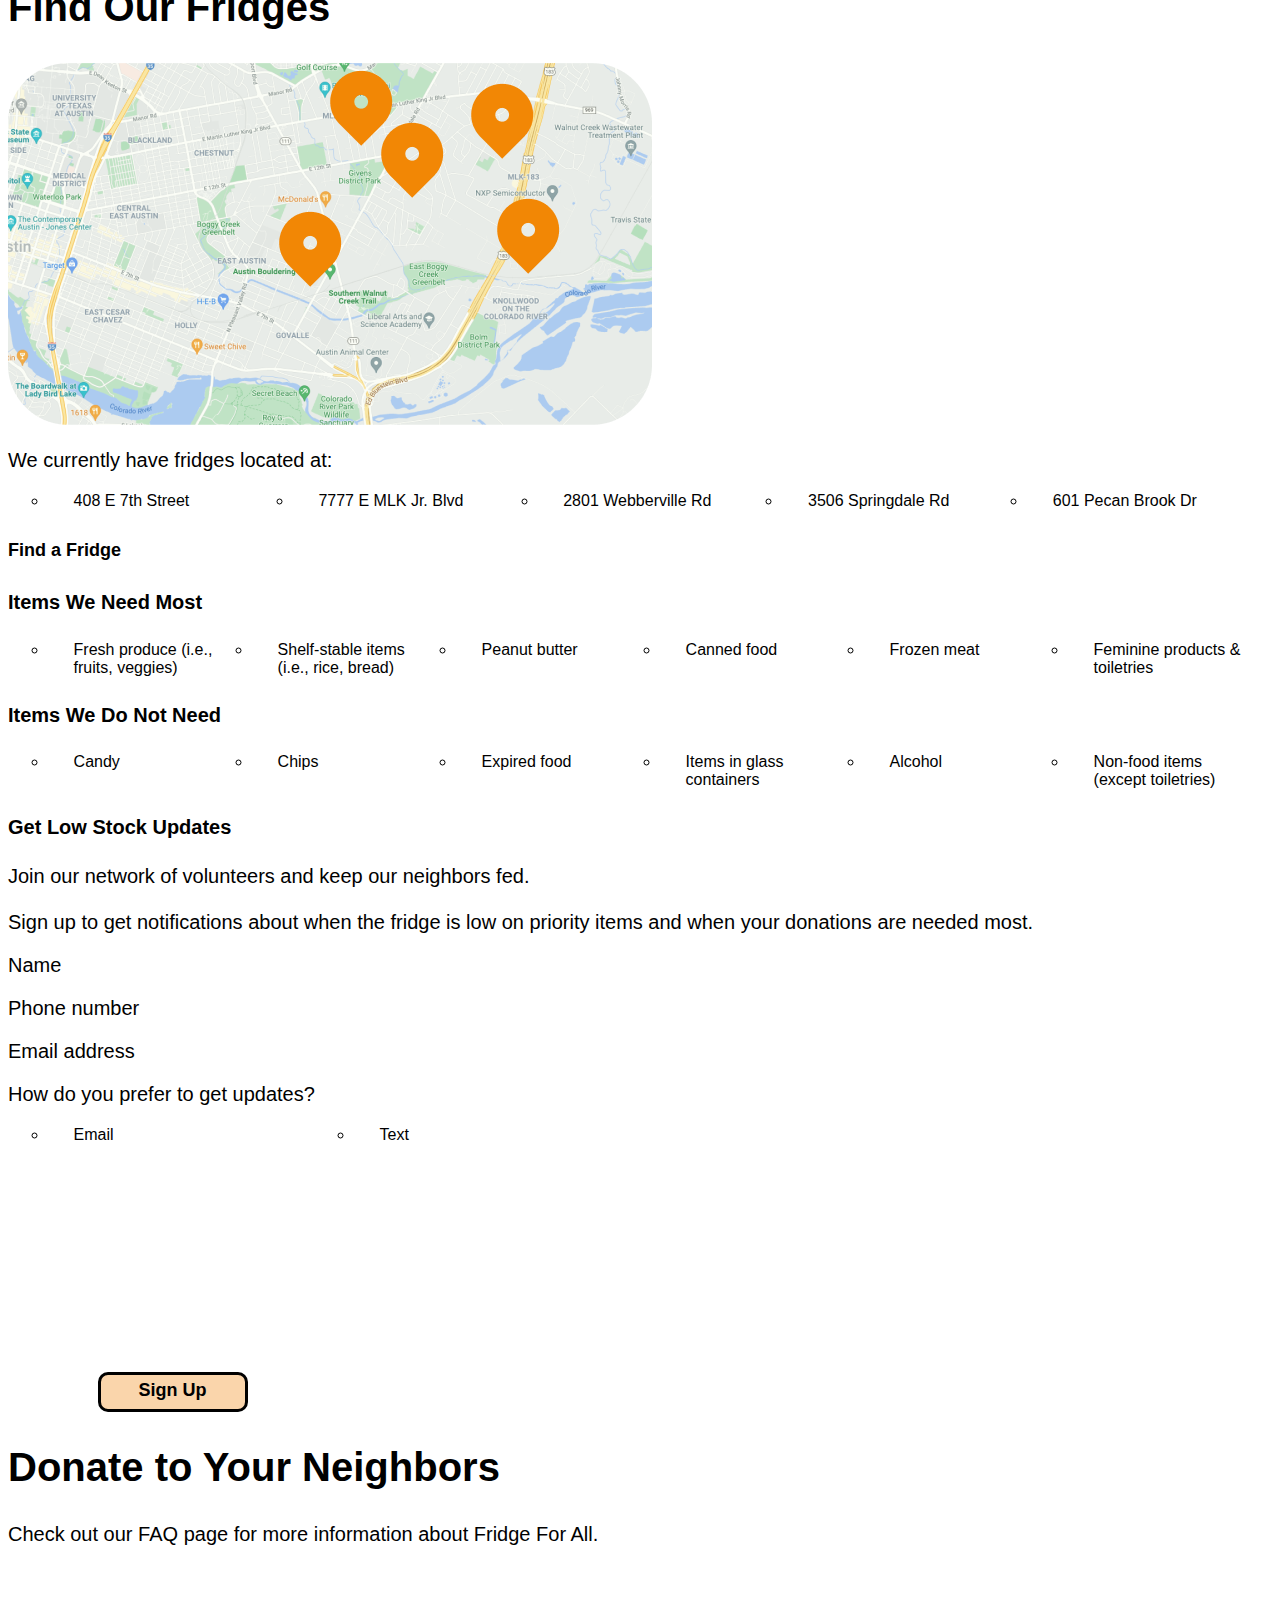
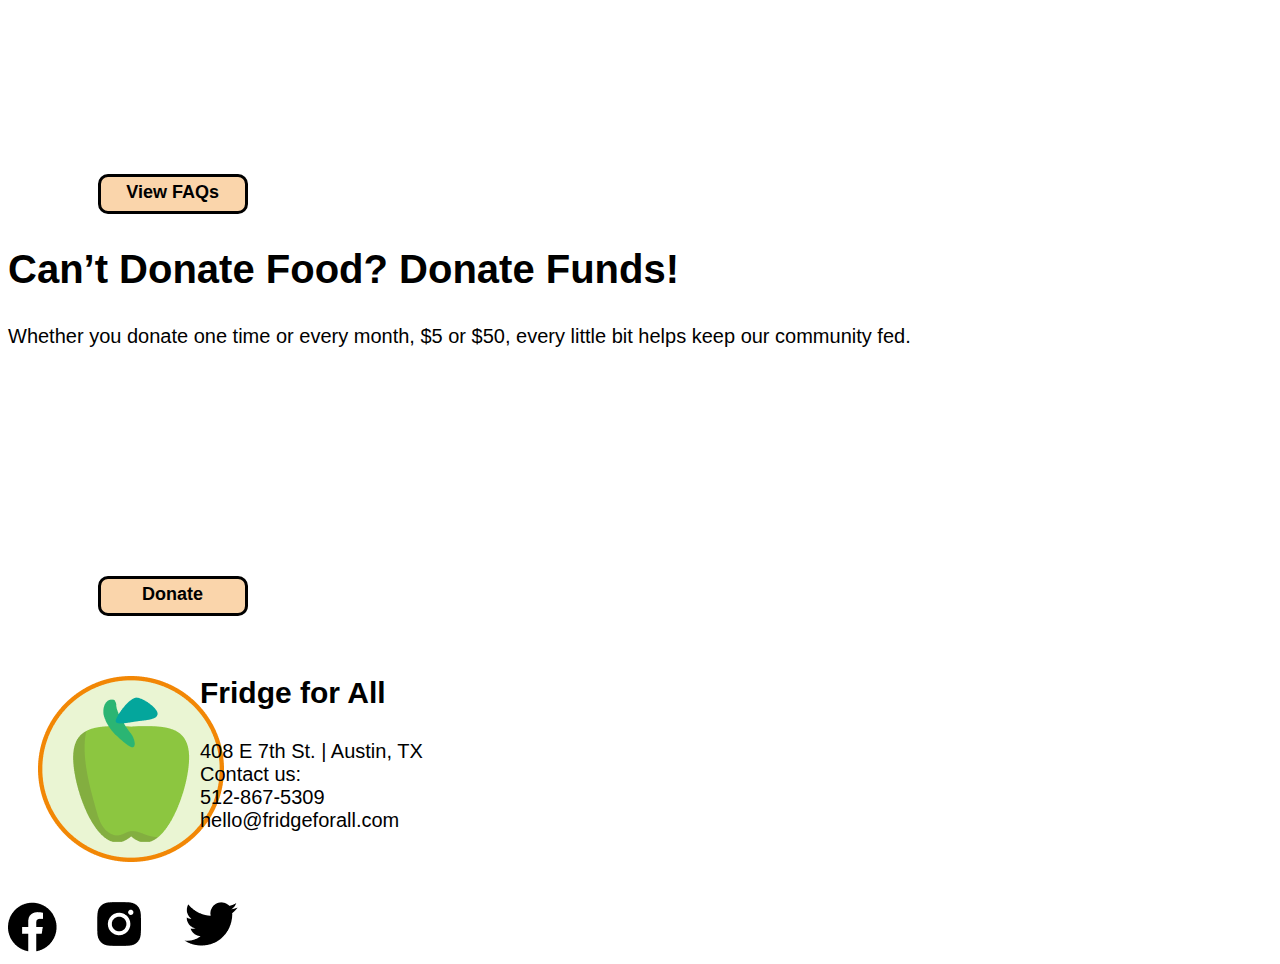
==== commit d7a3c610: "Create donate.html" ====
--- a/donate.html
+++ b/donate.html
@@ -149,7 +149,7 @@
         <footer>
             <div id="footAddress">
                 <h3>Fridge for All</h3>
-                <p>408 E 7th St. | Austin, TX<br><br>Contact us:<br>512-867-5309<br>hello@fridgeforall.com</p>
+                <p>408 E 7th St. | Austin, TX<br>Contact us:<br>512-867-5309<br>hello@fridgeforall.com</p>
             </div>
             <div id="footLogo">
                 <a href="index.html"><img src="images/Apple Logo.png"></a>
--- a/css/style.css
+++ b/css/style.css
@@ -84,7 +84,7 @@
 #headerLogo{
     padding-top: 5%;
     margin-left: auto;
-    width: 70px;
+    width: 60%;
 
     display: grid;
     grid-area: headerLogo;
@@ -146,7 +146,7 @@
 #whoRight{
     scale: -10%;
     float: right;
-    margin-top: -470px;
+    margin-top: -26%;
     padding-right: 25%;
     margin-left: 75vw;
     width: 45%;
@@ -230,30 +230,29 @@
     position: absolute;
 }
 #mapPin1{
-    margin-left: -480px;
-    margin-top: 50px;
+    margin-left: -26%;
 }
 #mapPin2{
-    margin-left: -300px;
-    margin-top: 0px;
+    margin-left: -15%;
+    margin-top: 1%;
 }
 #mapPin3{
-    margin-left: -400px;
-    margin-top: 120px;
+    margin-left: -22%;
+    margin-top: 4%;
 }
 #mapPin4{
-    margin-left: -350px;
-    margin-top: 220px;
+    margin-left: -13%;
+    margin-top: 10%;
 }
 #mapPin5{
-    margin-left: -250px;
-    margin-top: 170px;
+    margin-left: -30%;
+    margin-top: 11%;
 }
 
 #location{
     float: right;
     text-align: left;
-    margin-top: -310px;
+    margin-top: -21%;
     margin-right: 20vw;
     width: 30%;
 }
@@ -308,6 +307,52 @@
     /**/
 }
 
+<<<<<<< HEAD
+#hereToHelp{
+    
+}
+
+.hereHelp{
+    text-align: center;
+    padding-top: 3%;
+    padding-bottom: 3%;
+}
+
+#hereText{
+    text-align: left;
+    margin: auto;
+    width: 45%;
+}
+
+#mapContent {
+    margin-top: 3%;
+    padding-left: 18%;
+    padding-bottom: 5%;
+    padding-right: 20px;
+}
+
+#findFridge{
+    margin-top: 3%;
+    padding-left: 18%;
+    width: 45%;
+}
+li{
+    text-align: left;
+    list-style-type: circle;
+    width: 25%;
+}
+
+#addresses{
+    
+}
+
+
+
+
+
+
+
+=======
 .inputField{
     /**/
 }
@@ -356,10 +401,11 @@
 }
 
 /*footer styling____________________________________________________*/
+>>>>>>> 030f792210b6fc26575bb80ed556b340653a7cf2
 footer{
     background-color: #FAD5AB;
     text-align: center;
-    height: 30vh;
+    height: 25vh;
 }
 #footLogo{
     padding: 30px;
@@ -387,6 +433,35 @@
     cursor: pointer;
 }
 
+<<<<<<< HEAD
+
+
+
+
+
+
+/*Style Tyle universal styling ^^^^^^^^^^^^*/
+
+/*
+#bodyDisplay{
+    background-color: #1B1B29;
+
+    display: grid;
+    grid-template-rows:     5vh         15vh            70vh        10vh    ;
+    grid-template-areas:    "topNav"    "bannerQuote"   "bodyMain"  "botNav";
+}
+*/
+/*
+#nav1:hover{
+    text-shadow: 0px 4px 12px #2aca0a;
+    transition: 0.2s;
+}
+*/
+/*
+#hQuote{
+    cursor:pointer;
+=======
 #footTwit{
     cursor: pointer;
-}
+>>>>>>> 030f792210b6fc26575bb80ed556b340653a7cf2
+}
--- a/css/rwd.css
+++ b/css/rwd.css
@@ -36,7 +36,7 @@
 /*
 
 /*Breakpoint: Mobile*/
-@media all and (max-width: 1000px){
+@media all and (max-width: 900px){
 
     /*Who We Are & What We Do Section___________________*/
 
@@ -59,7 +59,6 @@
     #whoRight{
         float:left;
         margin-left:20vw;
-        margin-top: -170px;
     }
 
     /*Need Help? Fruit Basket___________________________________*/
@@ -70,13 +69,12 @@
         padding-right: 12%;
         width: 100%;
         
-        /*border-style: solid; /*to see what we're talking about*/
+        border-style: solid; /*to see what we're talking about*/
     }
     #help h2{
-        margin-top:300px;
+        margin-top:330px;
         text-align: center;
         margin-left: 0px;
-        padding-top: 100px;
     }
     #basket{
         margin-top: 0%;
@@ -84,34 +82,6 @@
         width: 45%;
     }
     
-    /*Map_______________________________________________________*/
-    #location{
-        float: none;
-        text-align: left;
-        margin-top: 60px;
-        padding-left: 12%;
-        padding-right: 12%;
-        width: 100%;
-    }
-
-    
-    /*Footer_____________________________________________________*/
-    footer{
-        height: 40vh; /*not currently working*/
-    }
-    
-    #footLogo{
-        padding-top: 50px;
-        margin-right: -400px;
-    }
-
-    #footSocial{
-        float: left;
-        margin-left: 130px;
-        margin-right: 0vw;
-        margin-top: -30px;
-    }
-    
     
 }
 
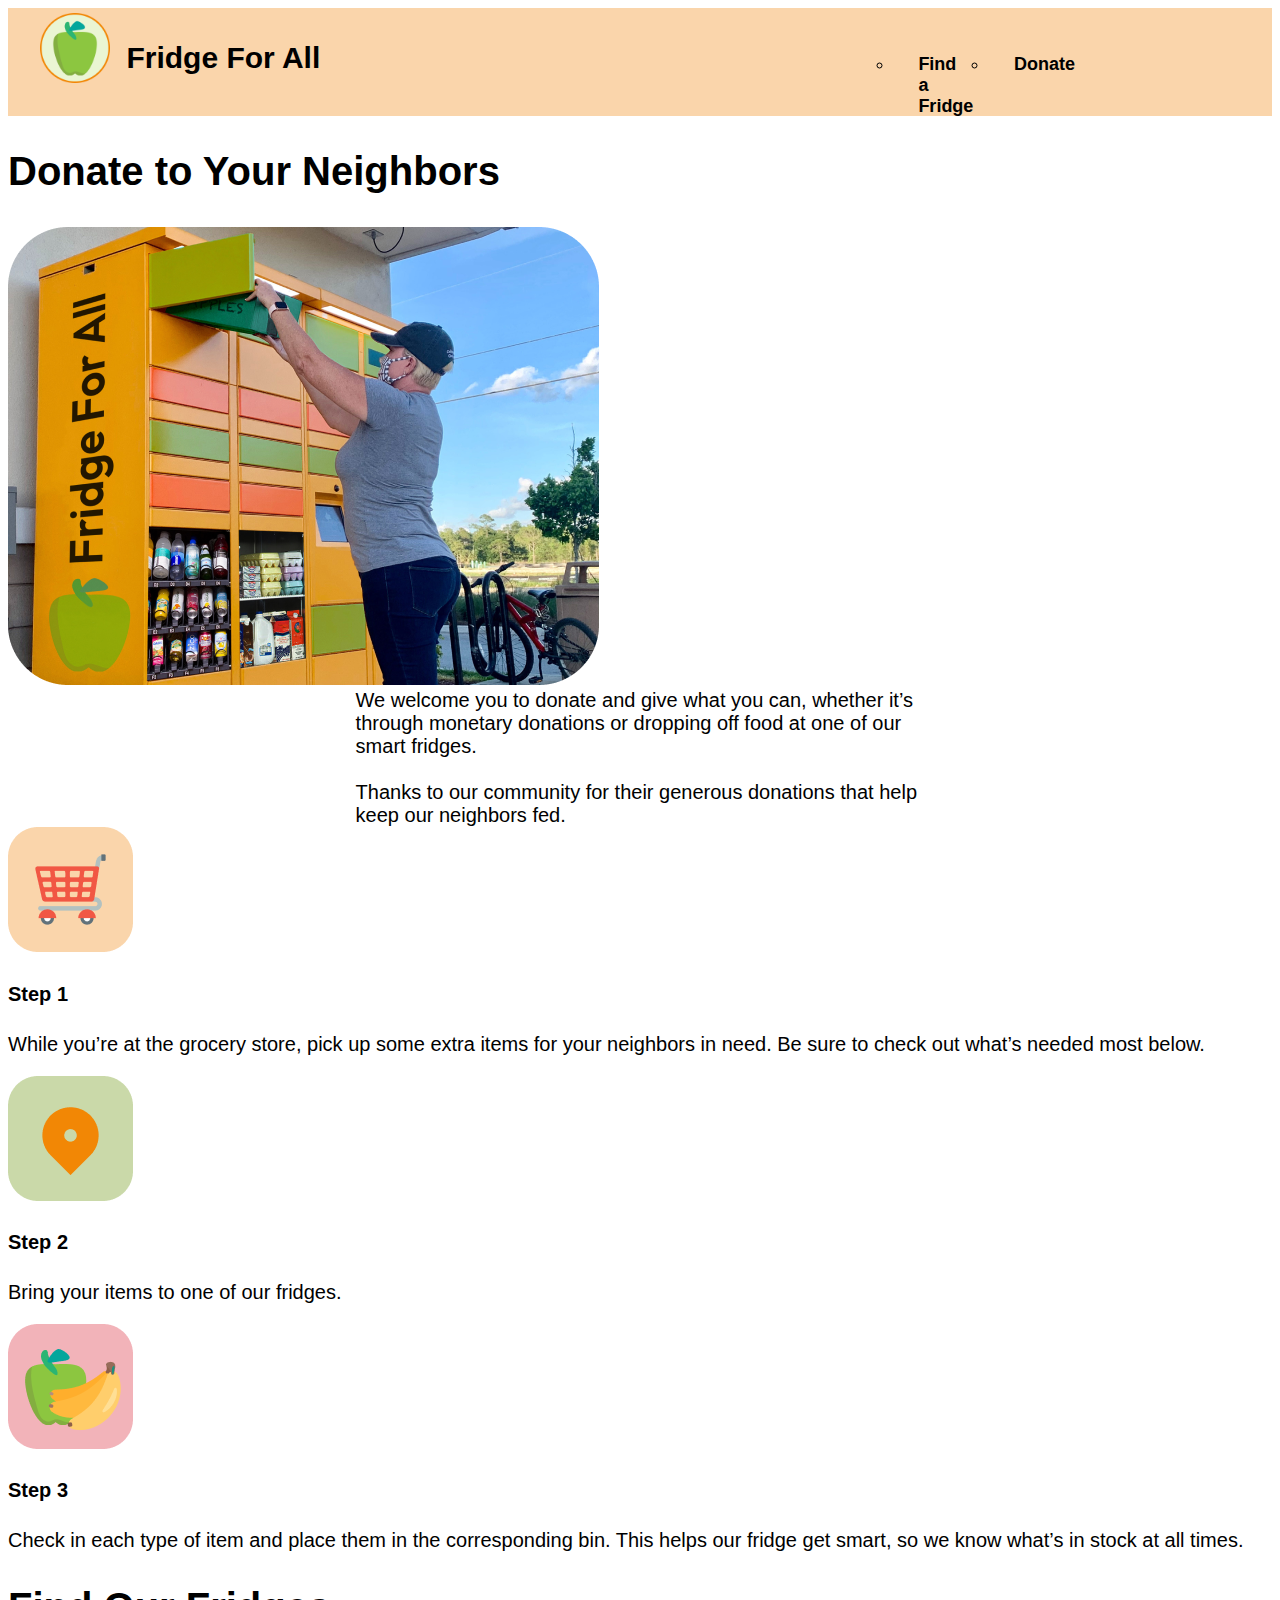
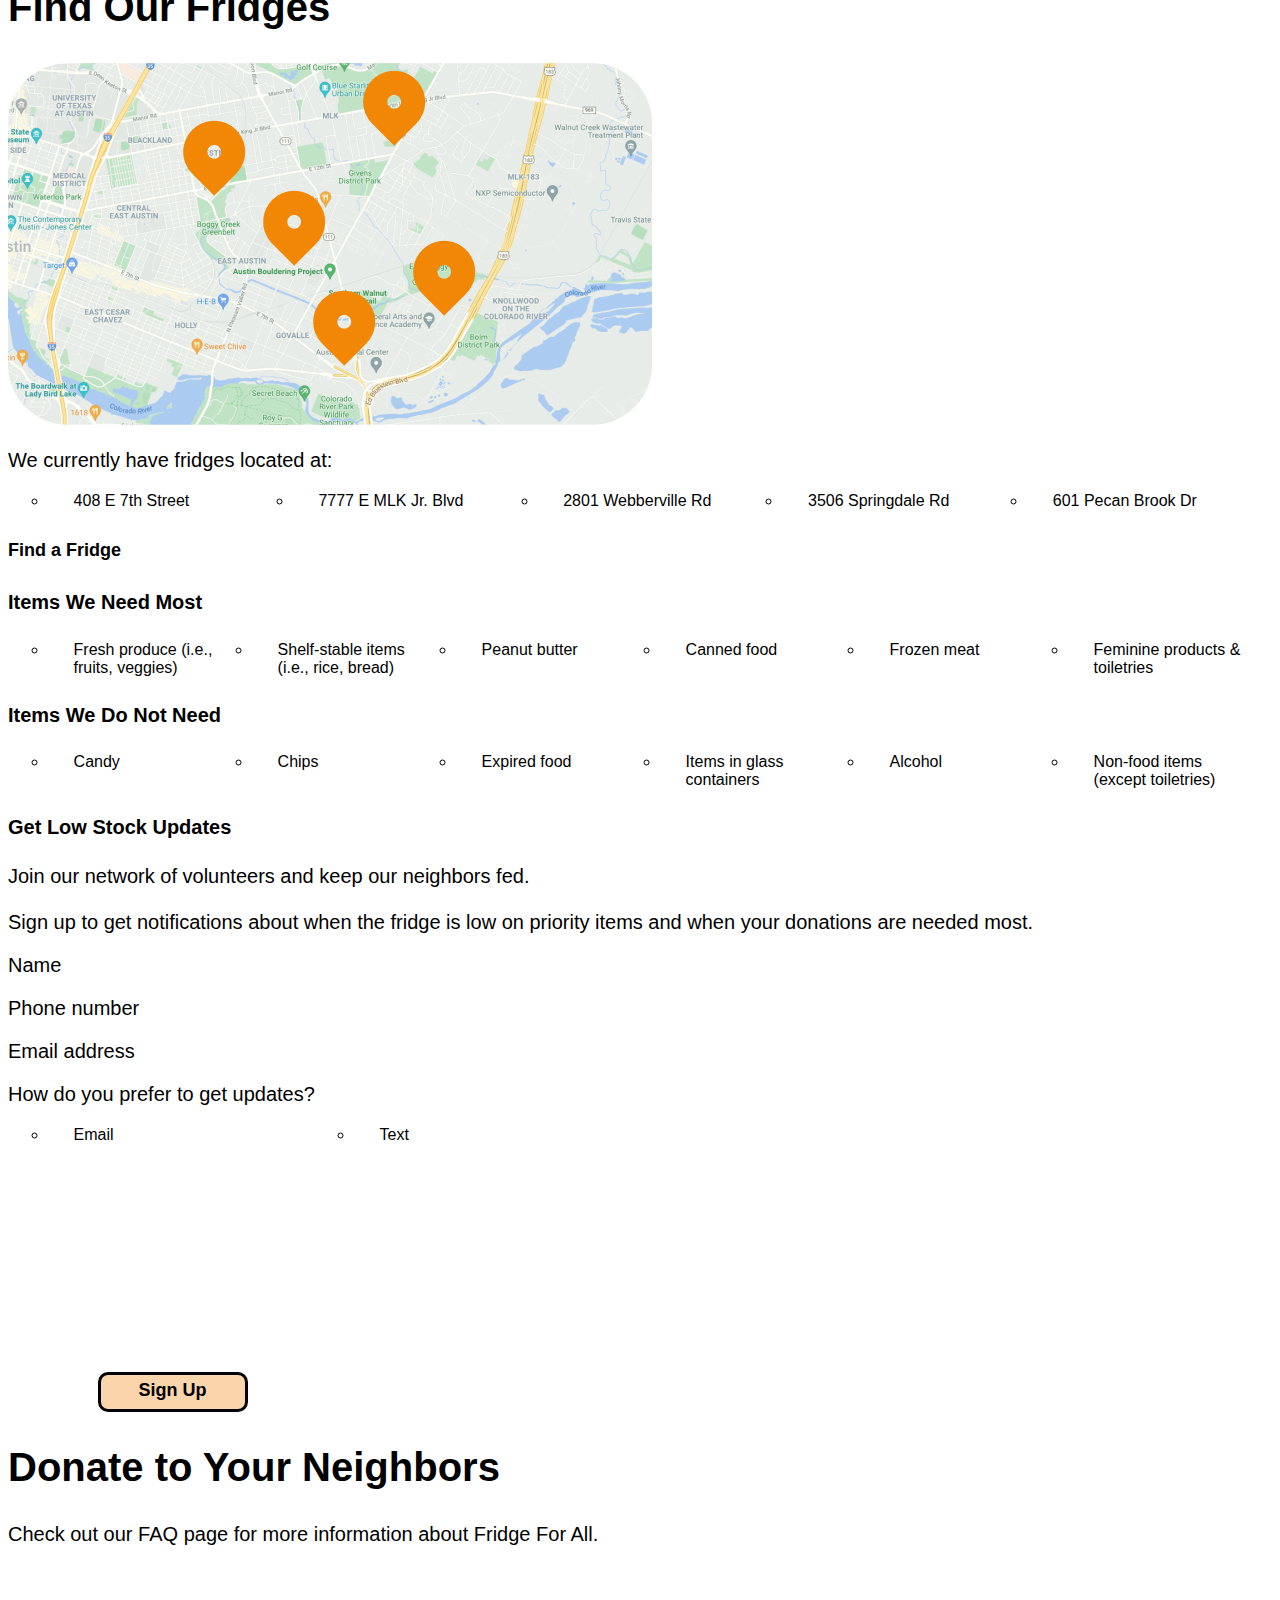
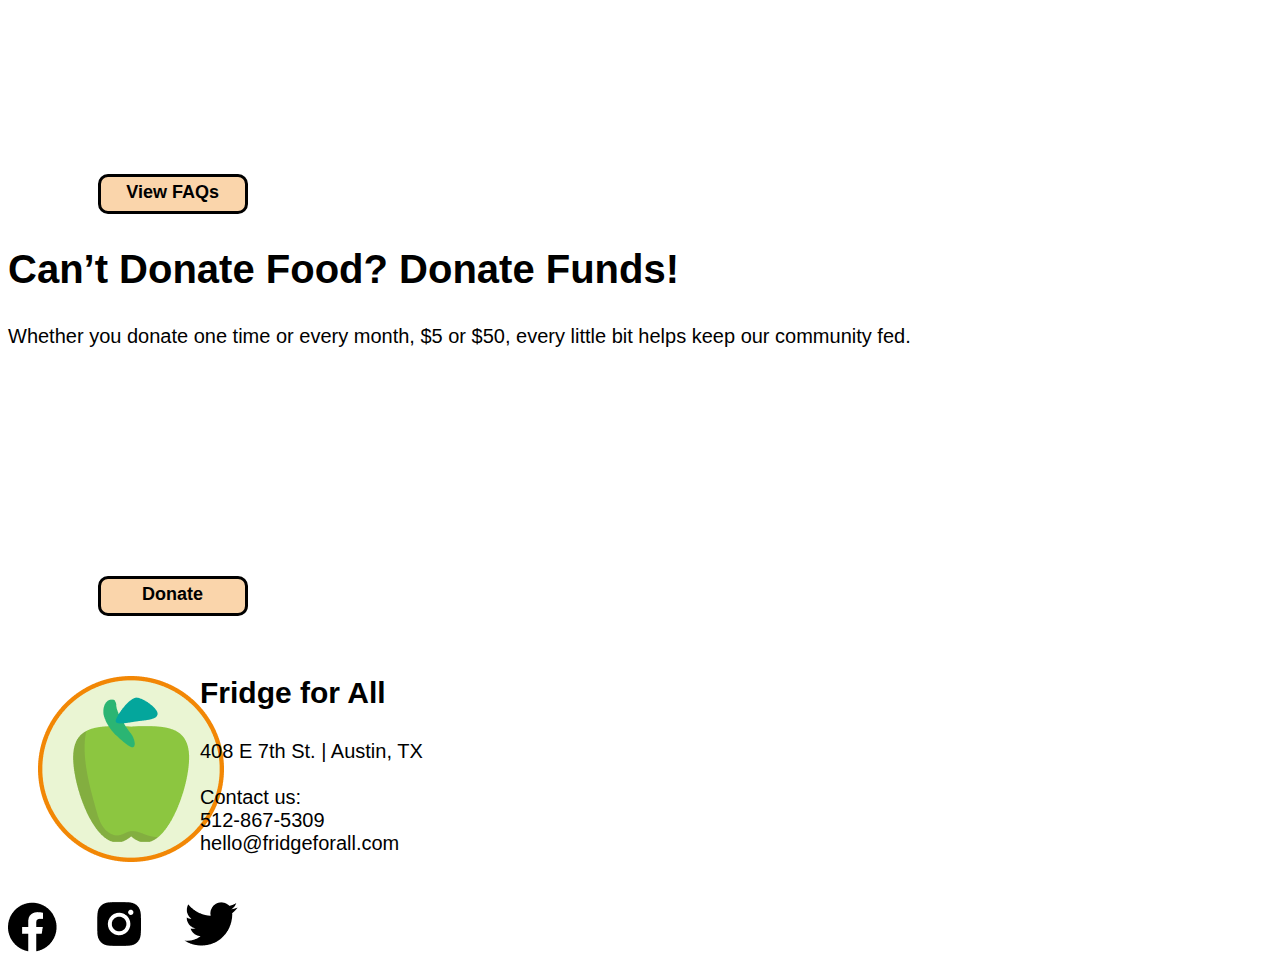
==== commit debf7ad6: "Merge branch 'main' of https://github.com/GeoKuhns/freefridgetory" ====
--- a/donate.html
+++ b/donate.html
@@ -149,7 +149,7 @@
         <footer>
             <div id="footAddress">
                 <h3>Fridge for All</h3>
-                <p>408 E 7th St. | Austin, TX<br>Contact us:<br>512-867-5309<br>hello@fridgeforall.com</p>
+                <p>408 E 7th St. | Austin, TX<br><br>Contact us:<br>512-867-5309<br>hello@fridgeforall.com</p>
             </div>
             <div id="footLogo">
                 <a href="index.html"><img src="images/Apple Logo.png"></a>
--- a/css/style.css
+++ b/css/style.css
@@ -84,7 +84,7 @@
 #headerLogo{
     padding-top: 5%;
     margin-left: auto;
-    width: 60%;
+    width: 70px;
 
     display: grid;
     grid-area: headerLogo;
@@ -146,7 +146,7 @@
 #whoRight{
     scale: -10%;
     float: right;
-    margin-top: -26%;
+    margin-top: -470px;
     padding-right: 25%;
     margin-left: 75vw;
     width: 45%;
@@ -230,29 +230,30 @@
     position: absolute;
 }
 #mapPin1{
-    margin-left: -26%;
+    margin-left: -480px;
+    margin-top: 50px;
 }
 #mapPin2{
-    margin-left: -15%;
-    margin-top: 1%;
+    margin-left: -300px;
+    margin-top: 0px;
 }
 #mapPin3{
-    margin-left: -22%;
-    margin-top: 4%;
+    margin-left: -400px;
+    margin-top: 120px;
 }
 #mapPin4{
-    margin-left: -13%;
-    margin-top: 10%;
+    margin-left: -350px;
+    margin-top: 220px;
 }
 #mapPin5{
-    margin-left: -30%;
-    margin-top: 11%;
+    margin-left: -250px;
+    margin-top: 170px;
 }
 
 #location{
     float: right;
     text-align: left;
-    margin-top: -21%;
+    margin-top: -310px;
     margin-right: 20vw;
     width: 30%;
 }
@@ -405,7 +406,7 @@
 footer{
     background-color: #FAD5AB;
     text-align: center;
-    height: 25vh;
+    height: 30vh;
 }
 #footLogo{
     padding: 30px;
--- a/css/rwd.css
+++ b/css/rwd.css
@@ -9,15 +9,18 @@
 #dropdownContent{
     display: none;
     position: absolute;
-    padding-top: 0px;
     padding-left: 10px;
     z-index: 1;
 
     background-color: #f9f9f9;
     border-radius: 15px;
     height: 40px;
-    max-width: 350px;
-    box-shadow: 0px 8px 16px 0px rgba(40, 209, 68, 0.459);
+    min-width: 150px;
+    box-shadow: 0px 4px 8px 0px rgba(40, 209, 68, 0.459);
+}
+
+#mapAddress{
+    margin-top: 10px;
 }
 
 .allMapPins:hover{
@@ -36,7 +39,7 @@
 /*
 
 /*Breakpoint: Mobile*/
-@media all and (max-width: 900px){
+@media all and (max-width: 1000px){
 
     /*Who We Are & What We Do Section___________________*/
 
@@ -59,6 +62,7 @@
     #whoRight{
         float:left;
         margin-left:20vw;
+        margin-top: -170px;
     }
 
     /*Need Help? Fruit Basket___________________________________*/
@@ -69,12 +73,13 @@
         padding-right: 12%;
         width: 100%;
         
-        border-style: solid; /*to see what we're talking about*/
+        /*border-style: solid; /*to see what we're talking about*/
     }
     #help h2{
-        margin-top:330px;
+        margin-top:300px;
         text-align: center;
         margin-left: 0px;
+        padding-top: 100px;
     }
     #basket{
         margin-top: 0%;
@@ -82,6 +87,39 @@
         width: 45%;
     }
     
+    /*Map_______________________________________________________*/
+    #location{
+        float: none;
+        text-align: left;
+        margin-top: 60px;
+        padding-left: 12%;
+        padding-right: 12%;
+        width: 100%;
+    }
+    
+    #dropdownContent{
+        margin-left: -42vw;
+        margin-top: 366px;
+    }
+
+    
+    /*Footer_____________________________________________________*/
+    footer{
+        height: 40vh; /*not currently working*/
+    }
+    
+    #footLogo{
+        padding-top: 50px;
+        margin-right: -400px;
+    }
+
+    #footSocial{
+        float: left;
+        margin-left: 130px;
+        margin-right: 0vw;
+        margin-top: -30px;
+    }
+    
     
 }
 
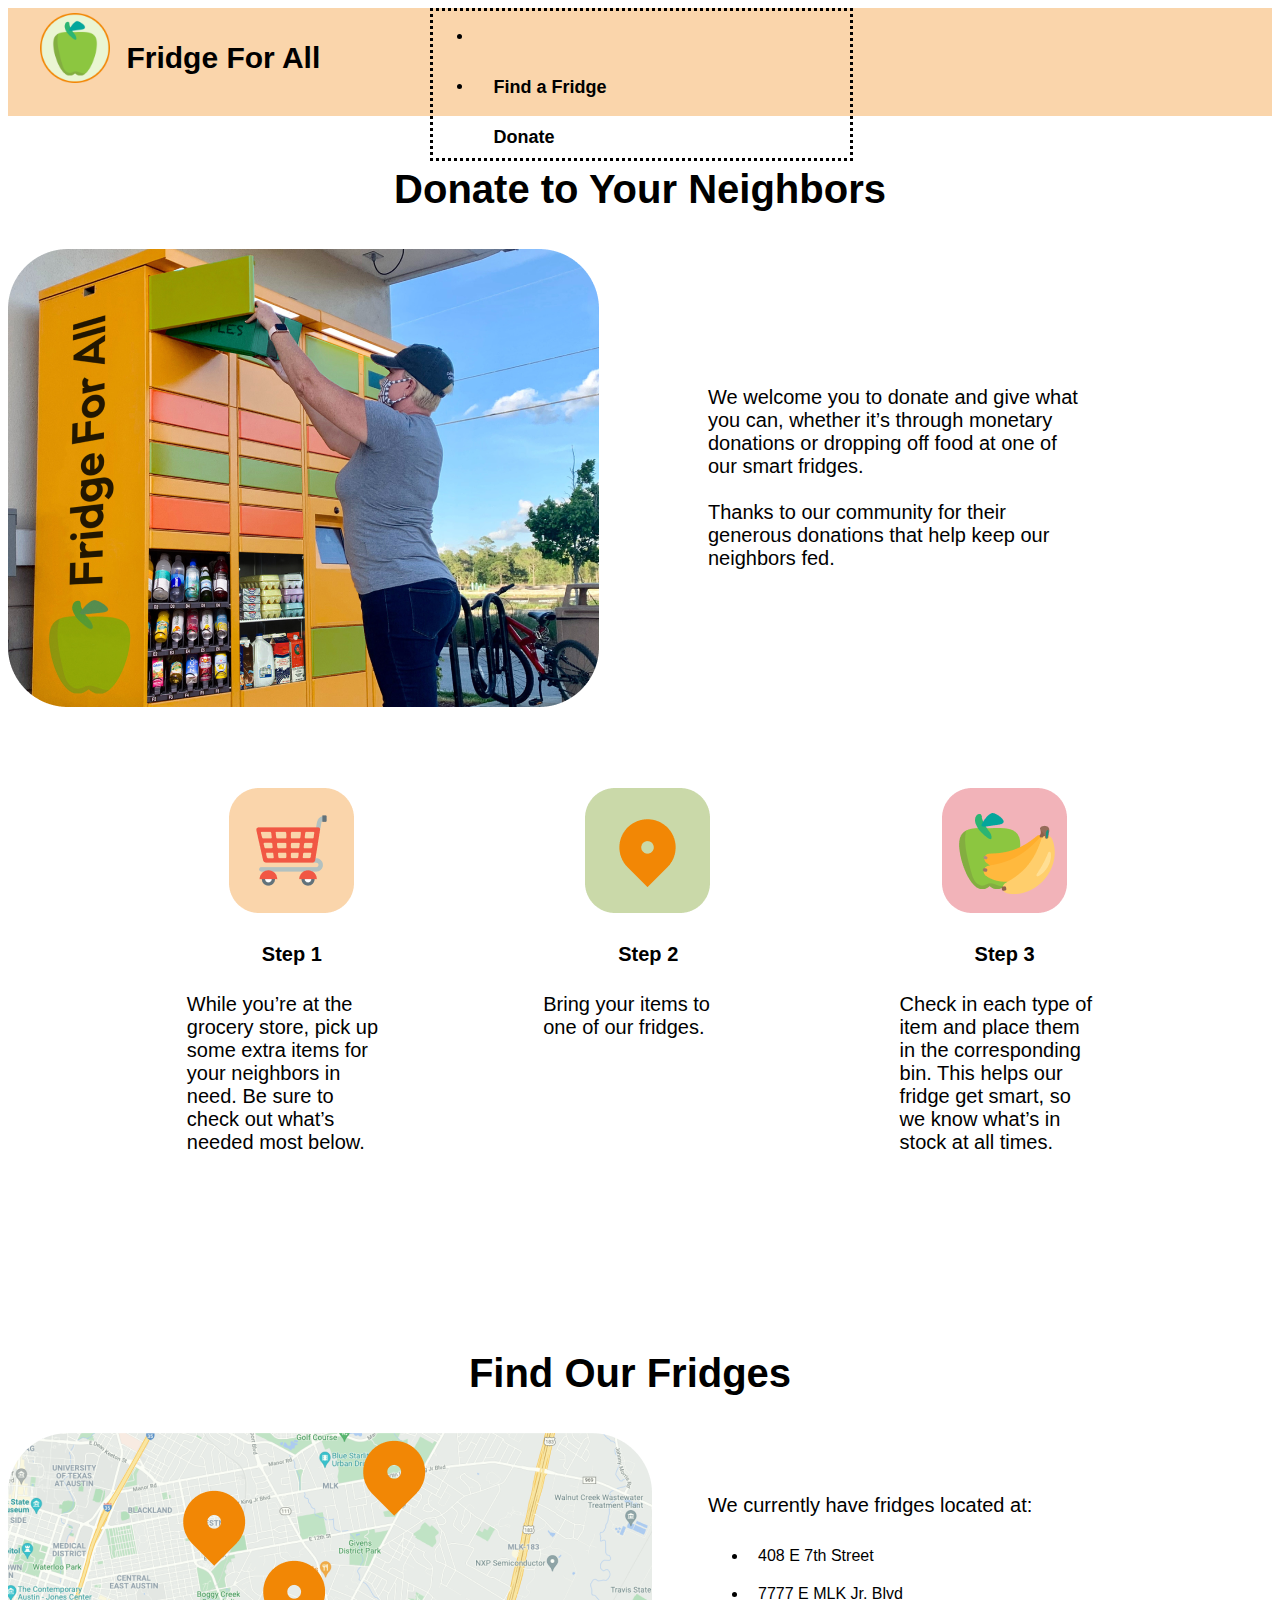
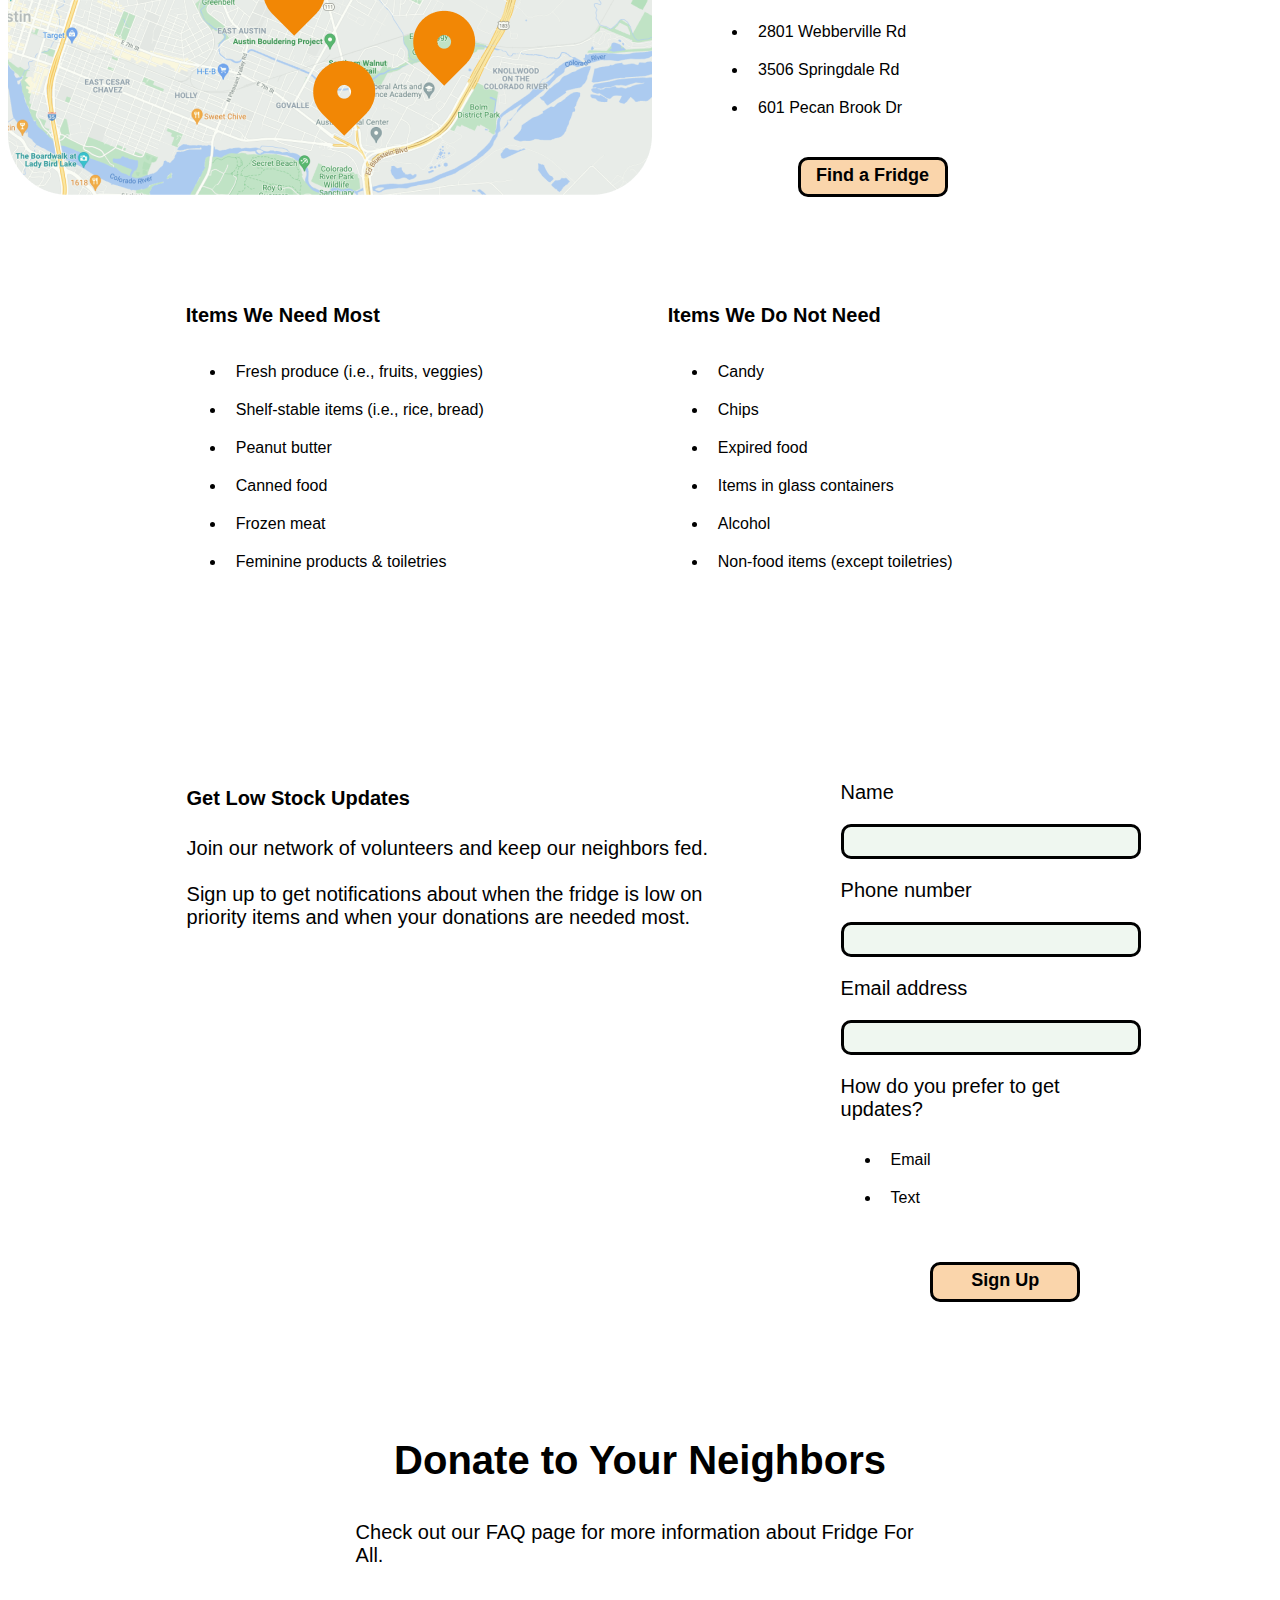
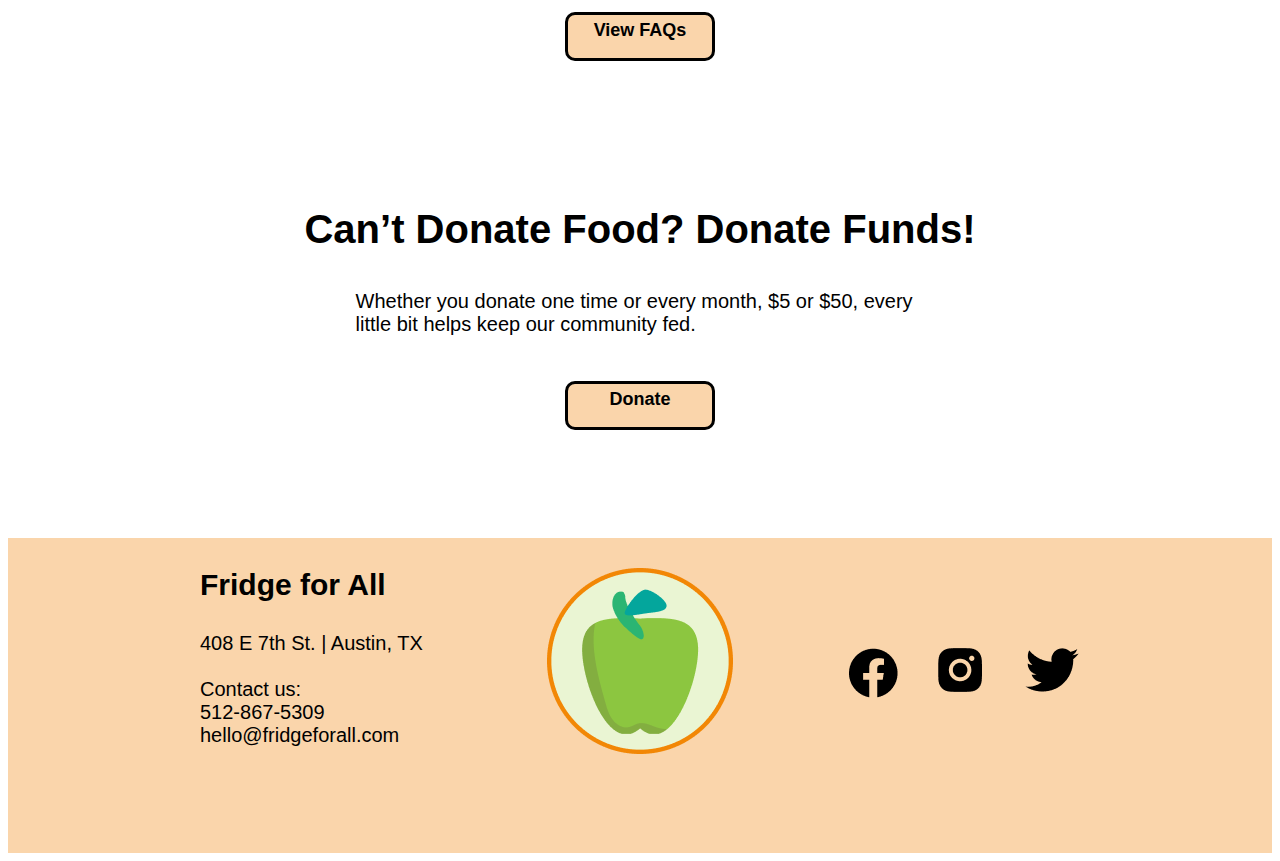
==== commit 1570f8df: "pages 3 & 2 + rwd" ====
--- a/donate.html
+++ b/donate.html
@@ -23,16 +23,16 @@
 
         <!--Donate Hero-->
         <section id="hereToHelp"> <!--left these IDs the same, as findFridge. make classes to affect bottom section headers the same? left a similar note in CSS-->
-            <h2 id="hereHelp">Donate to Your Neighbors</h2>
+            <h2 class="sectionTitle">Donate to Your Neighbors</h2>
             <img id="donorPic" src="./images/Volunteer Desktop.png">
-            <p id="hereText" >We welcome you to donate and give what you can, whether it’s through monetary donations or dropping off food at one of our smart fridges.
+            <p id="donateText" >We welcome you to donate and give what you can, whether it’s through monetary donations or dropping off food at one of our smart fridges.
                             <br><br>Thanks to our community for their generous donations that help keep our neighbors fed.
             </p>
         </section>
 
         <!--Step by Step Directions-->
         <section id="directions">
-            <div class="cardStep">
+            <div class="cardStep" id="firstStep">
                 <img src="./images/Grocery Cart.png">
                 <h4 class="cardTitle">Step 1</h4>
                 <p class="cardText">While you’re at the grocery store, pick up some extra items for your neighbors in need. Be sure to check out what’s needed most below.</p>
@@ -51,7 +51,7 @@
 
         <!--MAP-->
         <section id="mapFridge">
-            <h2 id="hereHelp">Find Our Fridges</h2>
+            <h2 class="sectionTitle">Find Our Fridges</h2>
             <div>
                 <img src="images/Map.png">
                 <img src="images/Map Pin.png" class="allMapPins" id="mapPin1">
@@ -61,7 +61,7 @@
                 <img src="images/Map Pin.png" class="allMapPins" id="mapPin5">
                 <div id="dropdownContent"><p id="mapAddress">867 Five Three O'Nine St</p></div>
             </div>
-            <div>
+            <div id="location">
                 <p>We currently have fridges located at:</p>
                 <ul>
                     <li>408 E 7th Street</li>
@@ -71,11 +71,11 @@
                     <li>601 Pecan Brook Dr</li>
                 </ul>
                 <a href="findFridge.html"><div>
-                    <h5>Find a Fridge</h5>
+                    <h5 class="CTA3">Find a Fridge</h5>
                 </div></a>
             </div>
             <!--the following lists are unique to page 3-->
-            <div>
+            <div class="itemLists">
                 <h4>Items We Need Most</h4>
                 <ul>
                     <li>Fresh produce (i.e., fruits, veggies)</li>
@@ -86,7 +86,7 @@
                     <li>Feminine products & toiletries</li>
                 </ul>
             </div>
-            <div>
+            <div class="itemLists">
                 <h4>Items We Do Not Need</h4>
                 <ul>
                     <li>Candy</li>
@@ -100,7 +100,7 @@
         </section>
 
         <!--GET LOW STOCK UPDATES-->
-        <section id="lowStock"> <!--note the ID similarities to index, but these are WHAT not WHO-->
+        <section id="lowStock">
             <div id="lowLeft">
                 <h4>Get Low Stock Updates</h4>
                 <p>Join our network of volunteers and keep our neighbors fed.
@@ -119,7 +119,7 @@
                 </div>
                 <div>
                     <p>How do you prefer to get updates?</p>
-                    <ul class="inputField"><li>Email</li><li>Text</li></ul>
+                    <ul><li>Email</li><li>Text</li></ul>
                 </div>
                 <a href=""><div id="button">
                     <h5 class="CTA">Sign Up</h5>
@@ -128,20 +128,20 @@
         </section>
         
         <!--FAQ Section-->
-        <section> <!--instead of same IDs, tried re-usable Classes, here-->
-            <h2 class="sectionHeader">Donate to Your Neighbors</h2>
+        <section class="lastSections"> <!--instead of same IDs, tried re-usable Classes, here-->
+            <h2 class="sectionTitle">Donate to Your Neighbors</h2>
             <p class="sectionText">Check out our FAQ page for more information about Fridge For All.</p>
             <a href=""><div id="button"> <!--this might be our button issue: re-using this ID here. redefine as a class?-->
-                <h5 class="CTA">View FAQs</h5>
+                <h5 class="CTA lastCTAs">View FAQs</h5>
             </div></a>
         </section>
         
         <!--FAQ-2 Section-->
-        <section> <!--left these IDs the same, as findFridge-->
-            <h2 class="sectionHeader">Can’t Donate Food? Donate Funds!</h2>
+        <section class="lastSections"> <!--left these IDs the same, as findFridge-->
+            <h2 class="sectionTitle">Can’t Donate Food? Donate Funds!</h2>
             <p class="sectionText">Whether you donate one time or every month, $5 or $50, every little bit helps keep our community fed.</p>
             <a href=""><div id="button"> <!--this might be our button issue: re-using this ID here. redefine as a class?-->
-                <h5 class="CTA">Donate</h5>
+                <h5 class="CTA lastCTAs">Donate</h5>
             </div></a>
         </section>
 
@@ -154,7 +154,7 @@
             <div id="footLogo">
                 <a href="index.html"><img src="images/Apple Logo.png"></a>
             </div>
-            <div>
+            <div id="footSocial">
                 <img src="images/Facebook.png" id="footFace">
                 <img src="images/Instagram.png" id="footIn">
                 <img src="images/Twitter.png" id="footTwit">
--- a/css/style.css
+++ b/css/style.css
@@ -41,14 +41,15 @@
 
 ul{
     list-style: none;
-    display: flex;
+    width: 300px;
 }
 li{
     color:black;
     font-family: "Outfit","Helvetica","Georgia","Cambira",sans-serif;
     font-size: 16px;
-    padding-left: 2vw;
-    padding-right: 2vw;
+    padding: 10px;
+    width: 600px;
+    list-style-type: disc;
 }
 
 a:link{
@@ -78,9 +79,9 @@
     height: 12vh;
 
     display: grid;
-    grid-template-columns:  8vw         25vw        33vw        33vw;
-    grid-template-areas:    "headerLogo headerTitle headerGap   headerNav";
-}
+    grid-template-columns:  8vw         25vw        33vw;
+    grid-template-areas:    "headerLogo headerTitle headerGap";
+}/*shouldn't these be swapped, so our nav's on the right? ^^*/
 #headerLogo{
     padding-top: 5%;
     margin-left: auto;
@@ -95,13 +96,12 @@
     display: grid;
     grid-area: headerTitle;
 }
-#headerGap{/*used only for spacing*/
-    display: grid;
-    grid-area: headerGap;
-}
 #headerNav{
-    display: grid;
-    grid-area: headerNav;
+    border-style: dotted;
+}
+#headerNav a{
+    float: left;
+    padding: 10px;
 }
 
 #heroBanner{
@@ -250,15 +250,19 @@
     margin-top: 170px;
 }
 
-#location{
-    float: right;
-    text-align: left;
-    margin-top: -310px;
-    margin-right: 20vw;
+#location{/*good for popping text from underneath to the right*/
+    float: left;
+    text-align: left;
+    margin-left: 700px;
+    margin-top: -325px;
     width: 30%;
 }
 
-#button2{/*button styling*/
+#button2{
+    padding-top: 15px;
+}
+
+#CTA2{/*button styling*/
     border-style: solid;
     background-color: #FAD5AB;
     height: 40px;
@@ -266,7 +270,7 @@
     margin-left: 7vw;
     border-radius: 10px;
     text-align: center;
-    margin-top: 18%;
+    padding-top: 5px;
     cursor: pointer;
 }
 
@@ -275,24 +279,76 @@
     cursor: pointer;
 }
 
-/*page 2 new declrations
-didn't move others around, so that you could find them still,
-in case you're familiar with their order on this page.*/
+
+.CTA3{/*not sure why they're multiple, but this is for Donate pg*/
+    border-style: solid;
+    background-color: #FAD5AB;
+    height: 40px;
+    width: 150px;
+    margin-left: 7vw;
+    border-radius: 10px;
+    text-align: center;
+    padding-top: 5px;
+    cursor: pointer;
+}
+
+/*Page 2 Declarations________________________________*/
 #whatStock{
-    /**/
+    margin-bottom: 12vh;
 }
 #whatTitle{
-    /**/
-}
+    text-align: center;
+}
+
 #whatLeft{
-    /**/
-}
+    display: inline-block;
+    vertical-align: top;
+    width: 400px;
+
+    margin-left: 100px;
+}
+
+#whatLeft p{
+    width: 100%;
+    margin-left: 20%;
+    padding-right: 30px;
+}
+
+#stockDropdown{
+    margin-left: 80px;
+    padding-right: 10px;
+}
+
 #whatRight{
-    /**/
-}
-
-.dropdown{
-    /**/
+    display: inline-block;
+    vertical-align: top;
+    width: 400px;
+
+    margin-left: 10vw;
+}
+#whatBelow{
+    scale: -10%;
+    float: left;
+    margin-left: 19%;
+    width: 30%;
+    /*grid-area: whoRight;*/
+
+    display: grid;
+    grid-template-areas:    "whatCard1 whatCard2"
+                            "whatCard3 whatCard4";
+}
+
+#right{
+    border-style: dotted;
+}
+
+#restock{
+    text-align: center;
+}
+
+#input1{
+    text-align: left;
+    width: 100%;
 }
 
 #whatCard1{
@@ -308,105 +364,140 @@
     /**/
 }
 
-<<<<<<< HEAD
 #hereToHelp{
-    
-}
-
-.hereHelp{
-    text-align: center;
-    padding-top: 3%;
+    padding-top: 1%;
+}
+
+#mapFridge{
+    margin-top: 5%;
+    padding-bottom: 5%;
+    padding-right: 20px;
+}
+
+.sectionTitle{
+    text-align: center;
     padding-bottom: 3%;
-}
-
-#hereText{
+    margin: auto;
+}
+
+.sectionText{
     text-align: left;
     margin: auto;
     width: 45%;
 }
 
 #mapContent {
+    margin-left: 18%;
     margin-top: 3%;
-    padding-left: 18%;
-    padding-bottom: 5%;
     padding-right: 20px;
+    max-width: fit-content;
 }
 
 #findFridge{
-    margin-top: 3%;
-    padding-left: 18%;
-    width: 45%;
-}
-li{
-    text-align: left;
-    list-style-type: circle;
-    width: 25%;
-}
+    float: left;
+    text-align: left;
+    margin-left: 1000px;
+    margin-top: -360px;
+}
+
 
 #addresses{
-    
-}
-
-
-
-
-
-
-
-=======
+    width: 5vw;
+}
+
+
+/*Page 3 Declarations________________________________*/
+#donateText{
+    float: left;
+    text-align: left;
+    margin-left: 700px;
+    margin-top: -325px;
+    width: 30%;
+}
+
+#directions{
+}
+.cardStep{
+    display: inline-block;
+    width: 250px;
+
+    margin: 4vw;
+    vertical-align:top;
+    padding: 2%
+}
+#firstStep{
+    margin-left: 12vw;
+}
+
+.cardStep img{
+    padding-left: 42px;
+}
+.cardTitle{
+    text-align: left;
+    margin-left: 75px;
+}
+.cardText{
+    text-align: left;
+}
+
+/*there is a CTA3, but i put it up next to both CTA2's*/
+
+
+.itemLists{
+    display: inline-block;
+    width: 350px;
+    padding: 4%;
+    margin-left: 10vw;
+}
+
+#lowLeft{
+    display: inline-block;
+    vertical-align: top;
+    width: 650px;
+
+    padding: 4%;
+    margin-left: 10vw;
+}
+#lowRight{
+    display: inline-block;
+    vertical-align: top;
+    width: 350px;
+
+    padding: 4%;
+    margin-left: 0px;
+}
+
 .inputField{
-    /**/
-}
-
-
-/*page 3/new declrations
-didn't move others around, so that you could find them still,
-in case you're familiar with their order on this page.*/
-#donorPic{
-    /**/
-}
-
-#directions{
-    /**/
-}
-.cardStep{
-    /**/
-}
-.cardTitle{
-    /**/
-}
-.cardText{
-    /**/
-}
-
-/*the repetitive nature of some of these IDs makes me wonder
-can we generalize the name so it'd be less confusing to apply
-the same spacing to comparable sections on each page?
-e.g., sectionHeader below, but used in place of other IDs, too,
-if they don't each need micro-spacing*/
-#lowStock{
-    /**/
-}
-#lowLeft{
-    /**/
-}
-#lowRight{
-    /**/
-}
-
-.sectionHeader{
-    /**/
-}
-.sectionText{
-    /**/
-}
-
-/*footer styling____________________________________________________*/
->>>>>>> 030f792210b6fc26575bb80ed556b340653a7cf2
+    border-style: solid;
+    background-color: #eff7f0;
+    height: 35px;
+    width: 300px;
+    border-radius: 10px;
+    text-align: center;
+    cursor:text;
+}
+
+.inputField p{
+    margin-top: 0px; /*lines up the address in FindFridge "dropdown"*/
+}
+
+.lastSections{
+    margin-top: 2vh;
+    margin-bottom: 12vh;
+}
+
+.lastCTAs{
+    text-align: center;
+    padding-bottom: 3%;
+    margin: auto;
+    margin-top: 5vh;
+}
+
+/*Footer Declarations________________________________*/
 footer{
     background-color: #FAD5AB;
     text-align: center;
-    height: 30vh;
+    height: 35vh;
 }
 #footLogo{
     padding: 30px;
@@ -434,35 +525,6 @@
     cursor: pointer;
 }
 
-<<<<<<< HEAD
-
-
-
-
-
-
-/*Style Tyle universal styling ^^^^^^^^^^^^*/
-
-/*
-#bodyDisplay{
-    background-color: #1B1B29;
-
-    display: grid;
-    grid-template-rows:     5vh         15vh            70vh        10vh    ;
-    grid-template-areas:    "topNav"    "bannerQuote"   "bodyMain"  "botNav";
-}
-*/
-/*
-#nav1:hover{
-    text-shadow: 0px 4px 12px #2aca0a;
-    transition: 0.2s;
-}
-*/
-/*
-#hQuote{
-    cursor:pointer;
-=======
 #footTwit{
     cursor: pointer;
->>>>>>> 030f792210b6fc26575bb80ed556b340653a7cf2
-}
+}
--- a/css/rwd.css
+++ b/css/rwd.css
@@ -24,9 +24,8 @@
 }
 
 .allMapPins:hover{
-    transform: scaleX(1.2);/*not currently working*/
-    transform: scaleY(1.2);
-    transform: translate(0px -10px); /*not currently working*/
+    transform: scaleX(1.2);/*only 1 transform works at once*/
+    transform: translate(0px -10px); 
     transition: 0.2s;
 }
 
@@ -92,11 +91,14 @@
         float: none;
         text-align: left;
         margin-top: 60px;
+        margin-left: 0px;
         padding-left: 12%;
         padding-right: 12%;
         width: 100%;
     }
     
+    
+
     #dropdownContent{
         margin-left: -42vw;
         margin-top: 366px;
@@ -105,7 +107,7 @@
     
     /*Footer_____________________________________________________*/
     footer{
-        height: 40vh; /*not currently working*/
+        height: 45vh; /*not currently working*/
     }
     
     #footLogo{
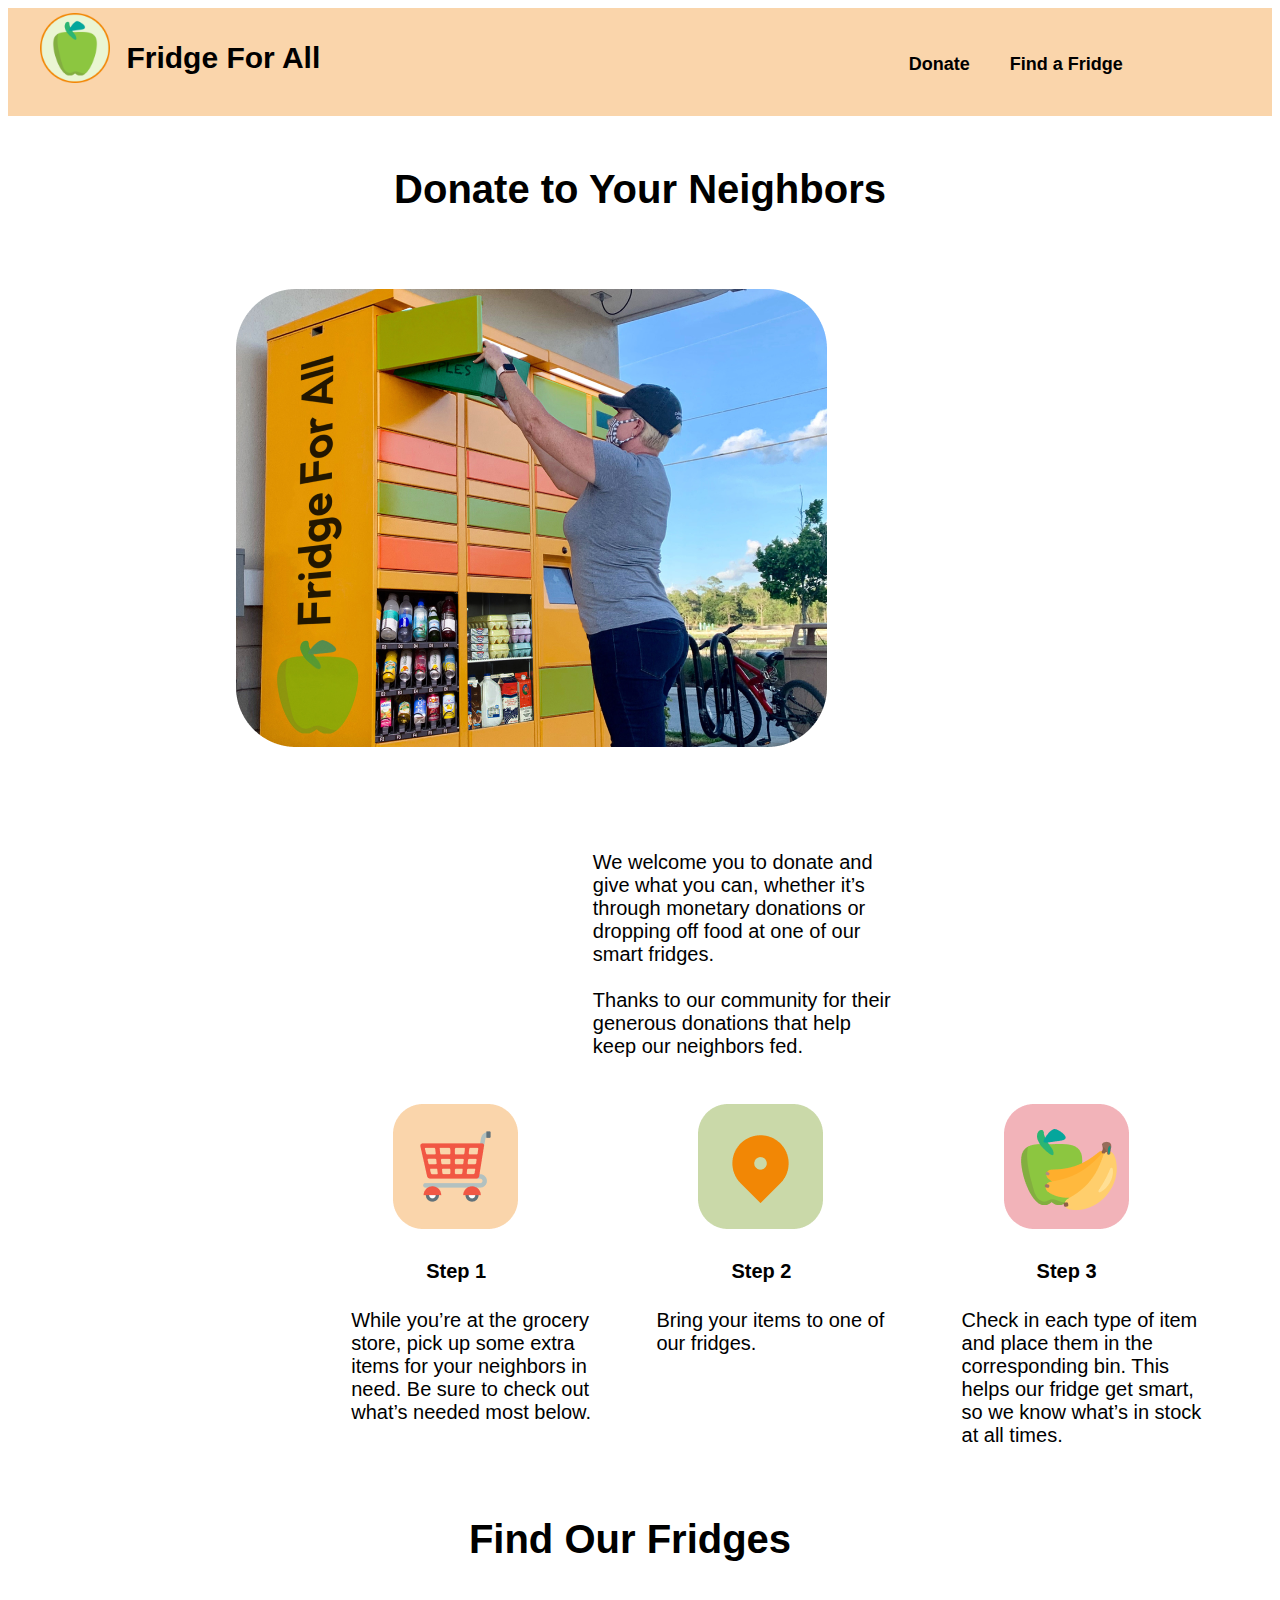
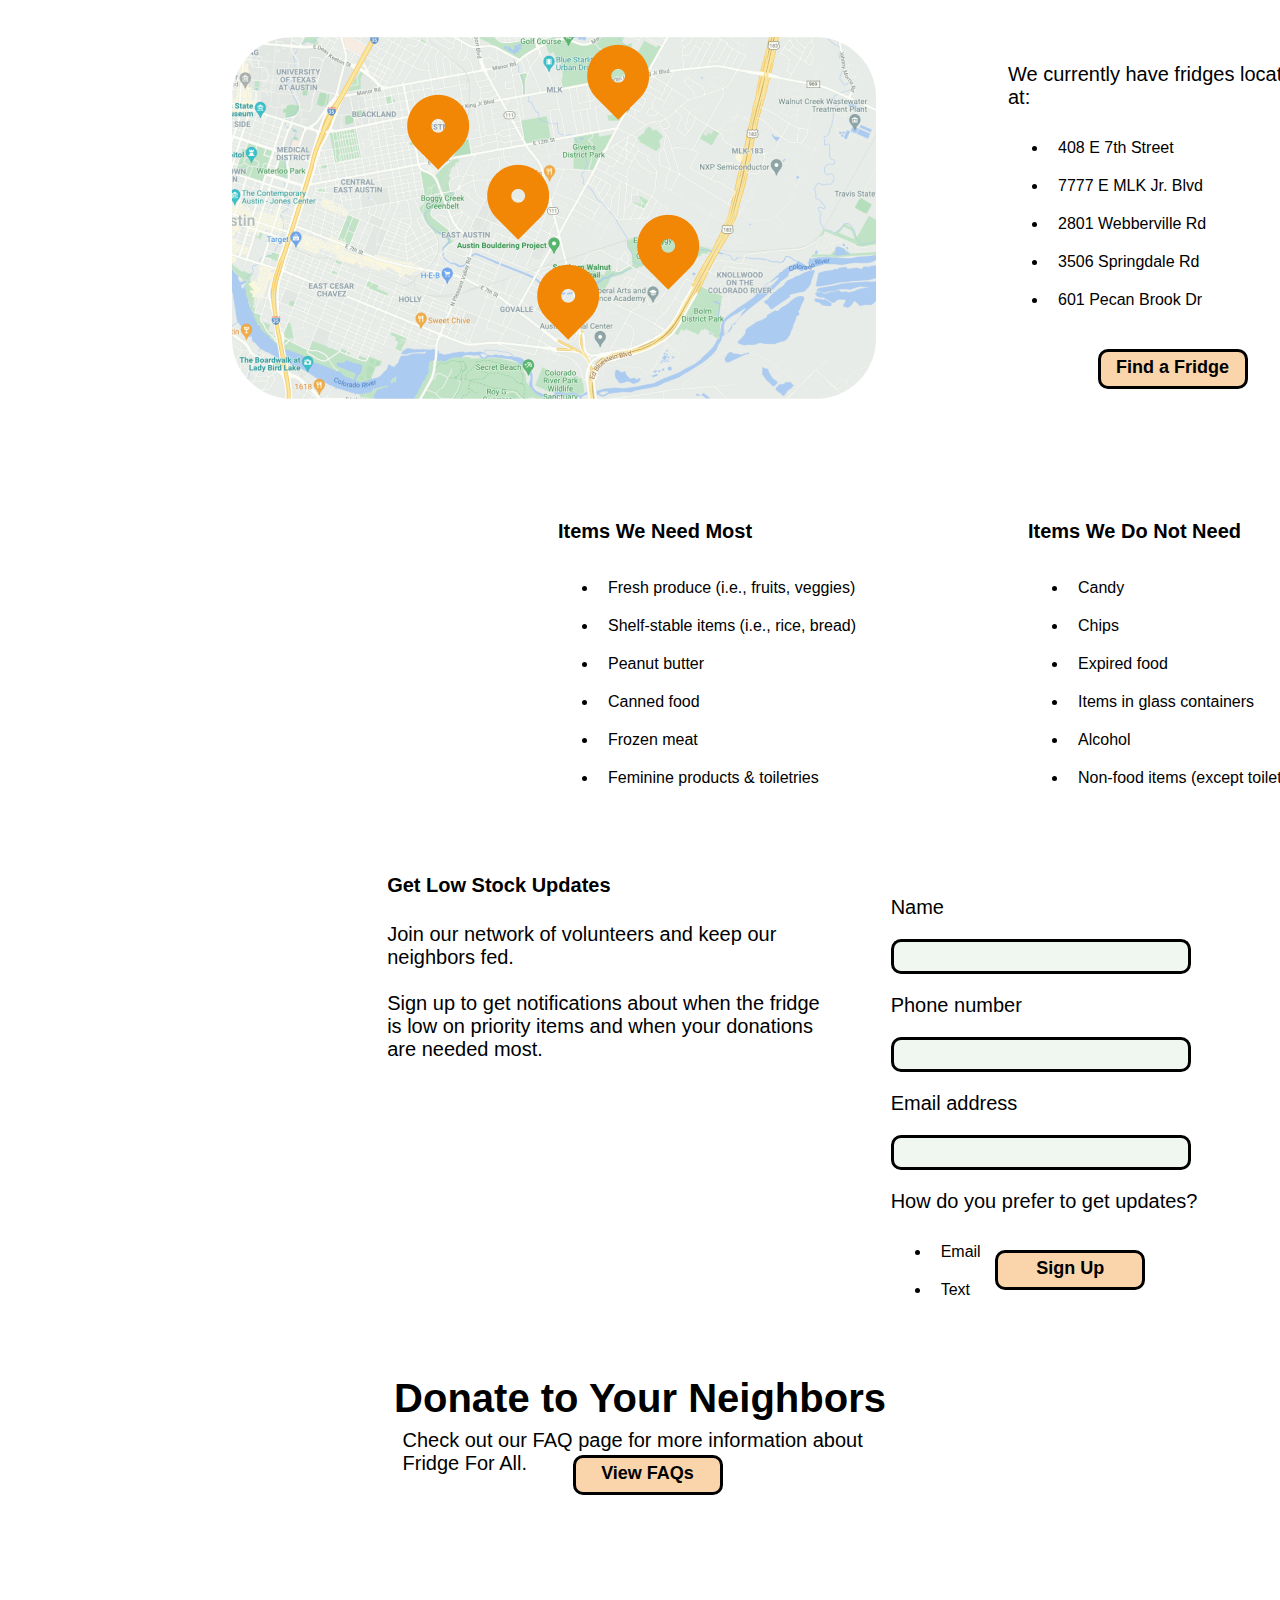
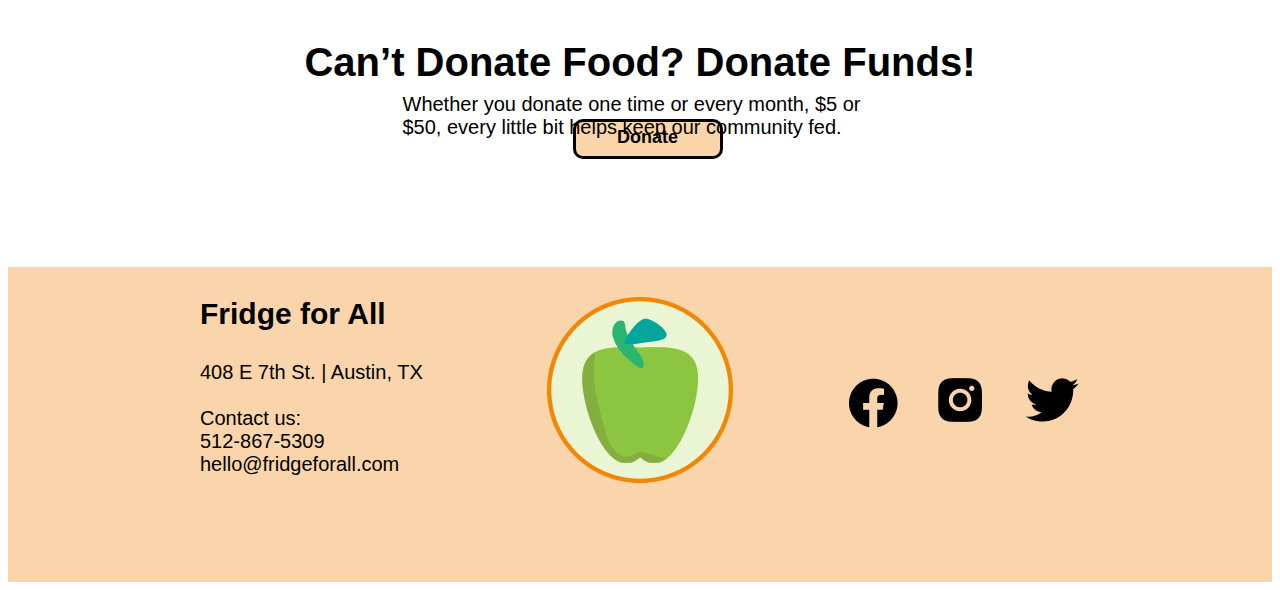
==== commit 90156302: "Update donate.html" ====
--- a/donate.html
+++ b/donate.html
@@ -52,7 +52,7 @@
         <!--MAP-->
         <section id="mapFridge">
             <h2 class="sectionTitle">Find Our Fridges</h2>
-            <div>
+            <div id="mapContent">
                 <img src="images/Map.png">
                 <img src="images/Map Pin.png" class="allMapPins" id="mapPin1">
                 <img src="images/Map Pin.png" class="allMapPins" id="mapPin2">
@@ -61,7 +61,7 @@
                 <img src="images/Map Pin.png" class="allMapPins" id="mapPin5">
                 <div id="dropdownContent"><p id="mapAddress">867 Five Three O'Nine St</p></div>
             </div>
-            <div id="location">
+            <div id="findFridge">
                 <p>We currently have fridges located at:</p>
                 <ul>
                     <li>408 E 7th Street</li>
@@ -75,7 +75,9 @@
                 </div></a>
             </div>
             <!--the following lists are unique to page 3-->
-            <div class="itemLists">
+            <div class="grid-container">
+
+            <div id="grid-child1">
                 <h4>Items We Need Most</h4>
                 <ul>
                     <li>Fresh produce (i.e., fruits, veggies)</li>
@@ -86,7 +88,7 @@
                     <li>Feminine products & toiletries</li>
                 </ul>
             </div>
-            <div class="itemLists">
+            <div id="grid-child2">
                 <h4>Items We Do Not Need</h4>
                 <ul>
                     <li>Candy</li>
@@ -97,6 +99,8 @@
                     <li>Non-food items (except toiletries)</li>
                 </ul>
             </div>
+
+        </div>
         </section>
 
         <!--GET LOW STOCK UPDATES-->
--- a/css/style.css
+++ b/css/style.css
@@ -79,8 +79,8 @@
     height: 12vh;
 
     display: grid;
-    grid-template-columns:  8vw         25vw        33vw;
-    grid-template-areas:    "headerLogo headerTitle headerGap";
+    grid-template-columns:  8vw         25vw        33vw      33vw;
+    grid-template-areas:    "headerLogo headerTitle headerGap headerNav";
 }/*shouldn't these be swapped, so our nav's on the right? ^^*/
 #headerLogo{
     padding-top: 5%;
@@ -97,11 +97,18 @@
     grid-area: headerTitle;
 }
 #headerNav{
-    border-style: dotted;
-}
-#headerNav a{
-    float: left;
-    padding: 10px;
+    list-style: none;
+    display: grid;
+    grid-area: headerNav;
+}
+
+#headerNav ul li{
+    display: flex;
+    height: auto;
+    width: auto;
+    float: right;
+    margin-right: 20px;
+    margin-top: -10px;
 }
 
 #heroBanner{
@@ -157,7 +164,8 @@
                             "whoCard3 whoCard4";
 }
 #button{
-    /**/
+    margin-left: 15px;
+    margin-top: -120px;
 }
 
 .CTA{/*button styling*/
@@ -304,19 +312,29 @@
     display: inline-block;
     vertical-align: top;
     width: 400px;
-
-    margin-left: 100px;
+    margin-left: 350px;
 }
 
 #whatLeft p{
     width: 100%;
-    margin-left: 20%;
+    margin-left: 25%;
     padding-right: 30px;
 }
 
 #stockDropdown{
-    margin-left: 80px;
-    padding-right: 10px;
+    border-style: solid;
+    background-color: #eff7f0;
+    height: 35px;
+    width: 300px;
+    border-radius: 10px;
+    text-align: center;
+    cursor:text;
+    margin-left: 140px;
+}
+
+#stockDropdown p {
+    margin-left: 15px;
+    margin-top: 2px;
 }
 
 #whatRight{
@@ -339,7 +357,6 @@
 }
 
 #right{
-    border-style: dotted;
 }
 
 #restock{
@@ -407,23 +424,32 @@
 
 
 /*Page 3 Declarations________________________________*/
+
+#donorPic{
+    padding-top: 40px;
+    margin-left: 18%;
+    padding-bottom: 60px;
+}
+
 #donateText{
-    float: left;
-    text-align: left;
-    margin-left: 700px;
-    margin-top: -325px;
-    width: 30%;
+    float: right;
+    text-align: left;
+    margin-right: 30%;
+    margin-top: 0px;
+    width: 300px;
+    padding-top: 40px;
 }
 
 #directions{
+    margin-left: 15%;
+    margin-bottom: -6%;
 }
 .cardStep{
     display: inline-block;
     width: 250px;
 
-    margin: 4vw;
+    margin: 2vw;
     vertical-align:top;
-    padding: 2%
 }
 #firstStep{
     margin-left: 12vw;
@@ -438,6 +464,27 @@
 }
 .cardText{
     text-align: left;
+}
+
+#location2 p{
+    float: right;
+    margin-left: 18%;
+}
+
+.grid-container {
+    display: grid;
+    grid-template-columns: 1fr 1fr;
+    grid-gap: 20px;
+}
+
+#grid-child1{
+    margin-left: -250%;
+    margin-top: 30%;
+}
+
+#grid-child2{
+    margin-left: -200%;
+    margin-top: 30%;
 }
 
 /*there is a CTA3, but i put it up next to both CTA2's*/
@@ -447,23 +494,21 @@
     display: inline-block;
     width: 350px;
     padding: 4%;
-    margin-left: 10vw;
+    margin-right: 40%;
 }
 
 #lowLeft{
     display: inline-block;
     vertical-align: top;
-    width: 650px;
-
+    width: 550px;
     padding: 4%;
-    margin-left: 10vw;
+    margin-left: 26%;
+    margin-top: -80px;
 }
 #lowRight{
     display: inline-block;
     vertical-align: top;
     width: 350px;
-
-    padding: 4%;
     margin-left: 0px;
 }
 
@@ -488,9 +533,13 @@
 
 .lastCTAs{
     text-align: center;
-    padding-bottom: 3%;
     margin: auto;
-    margin-top: 5vh;
+    margin-top: 8%;
+}
+
+.lastSections p{
+    width: 475px;
+    margin-top: -30px;
 }
 
 /*Footer Declarations________________________________*/
